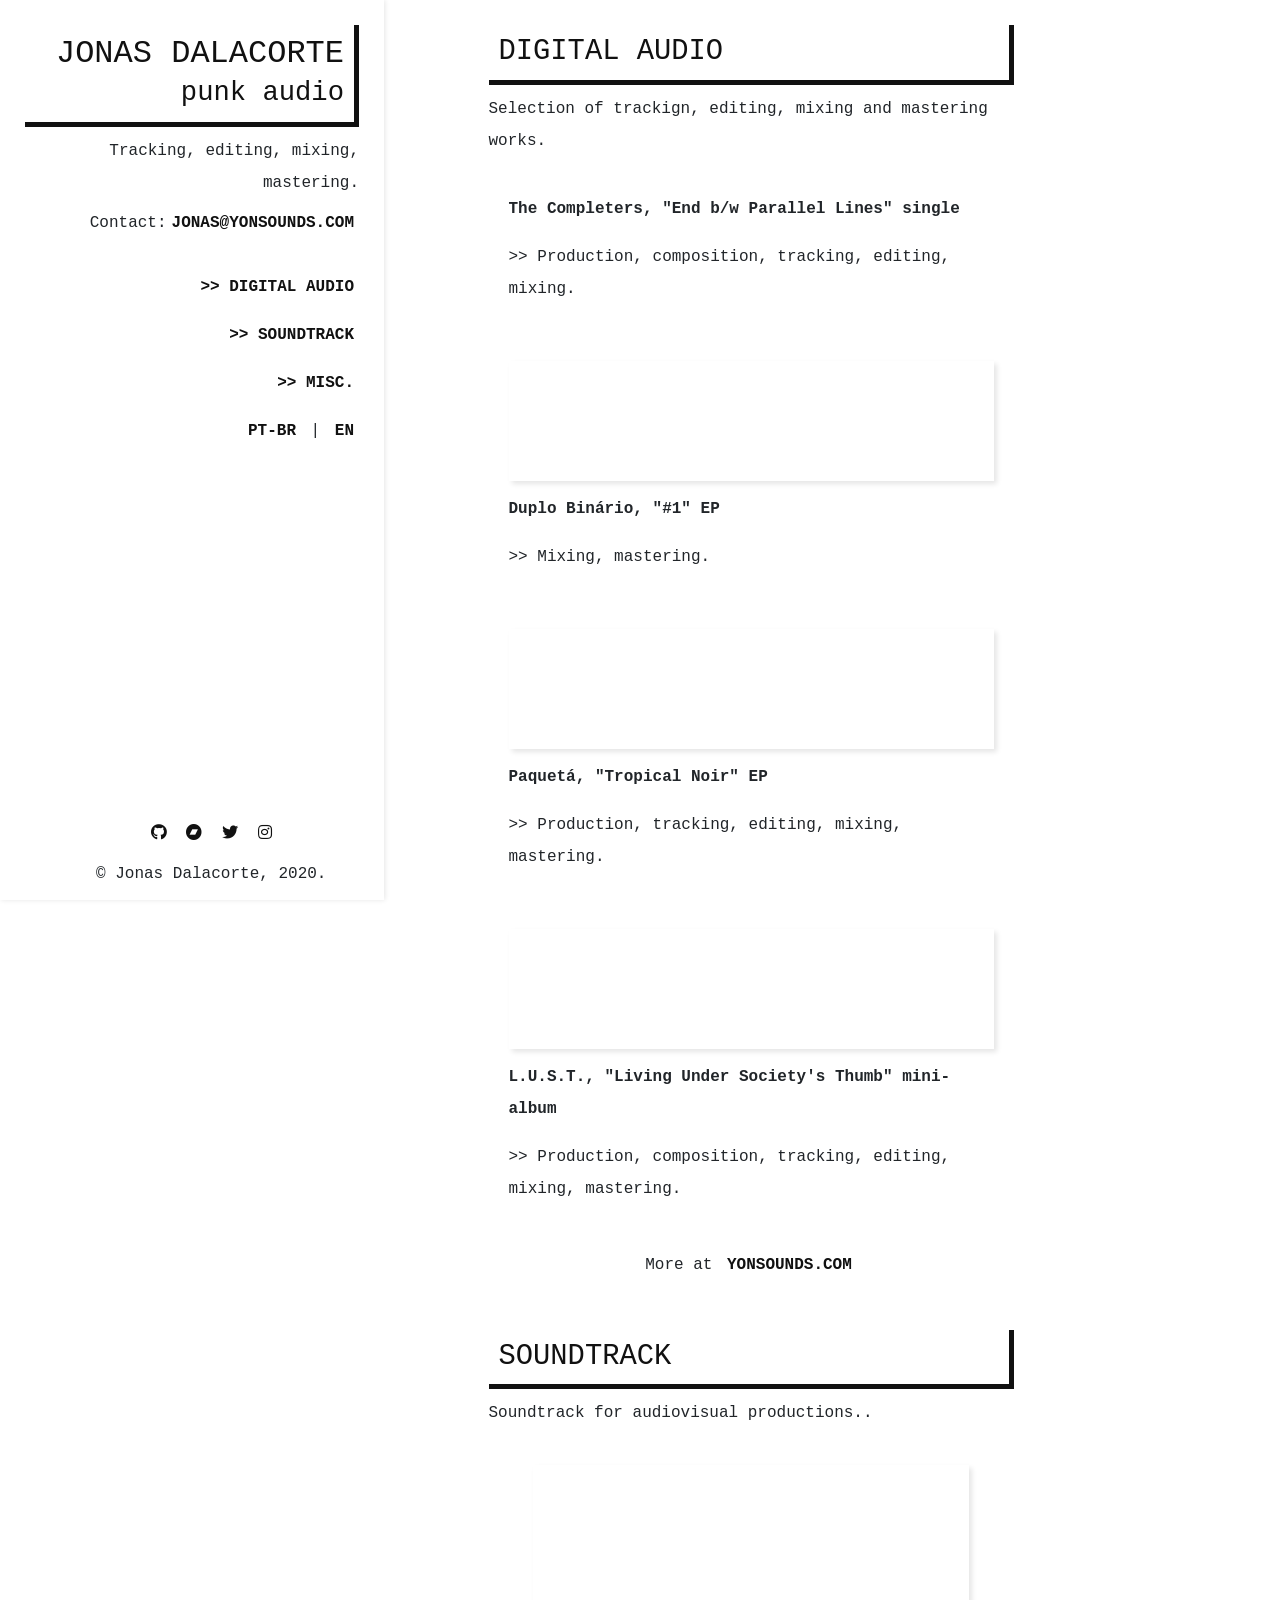
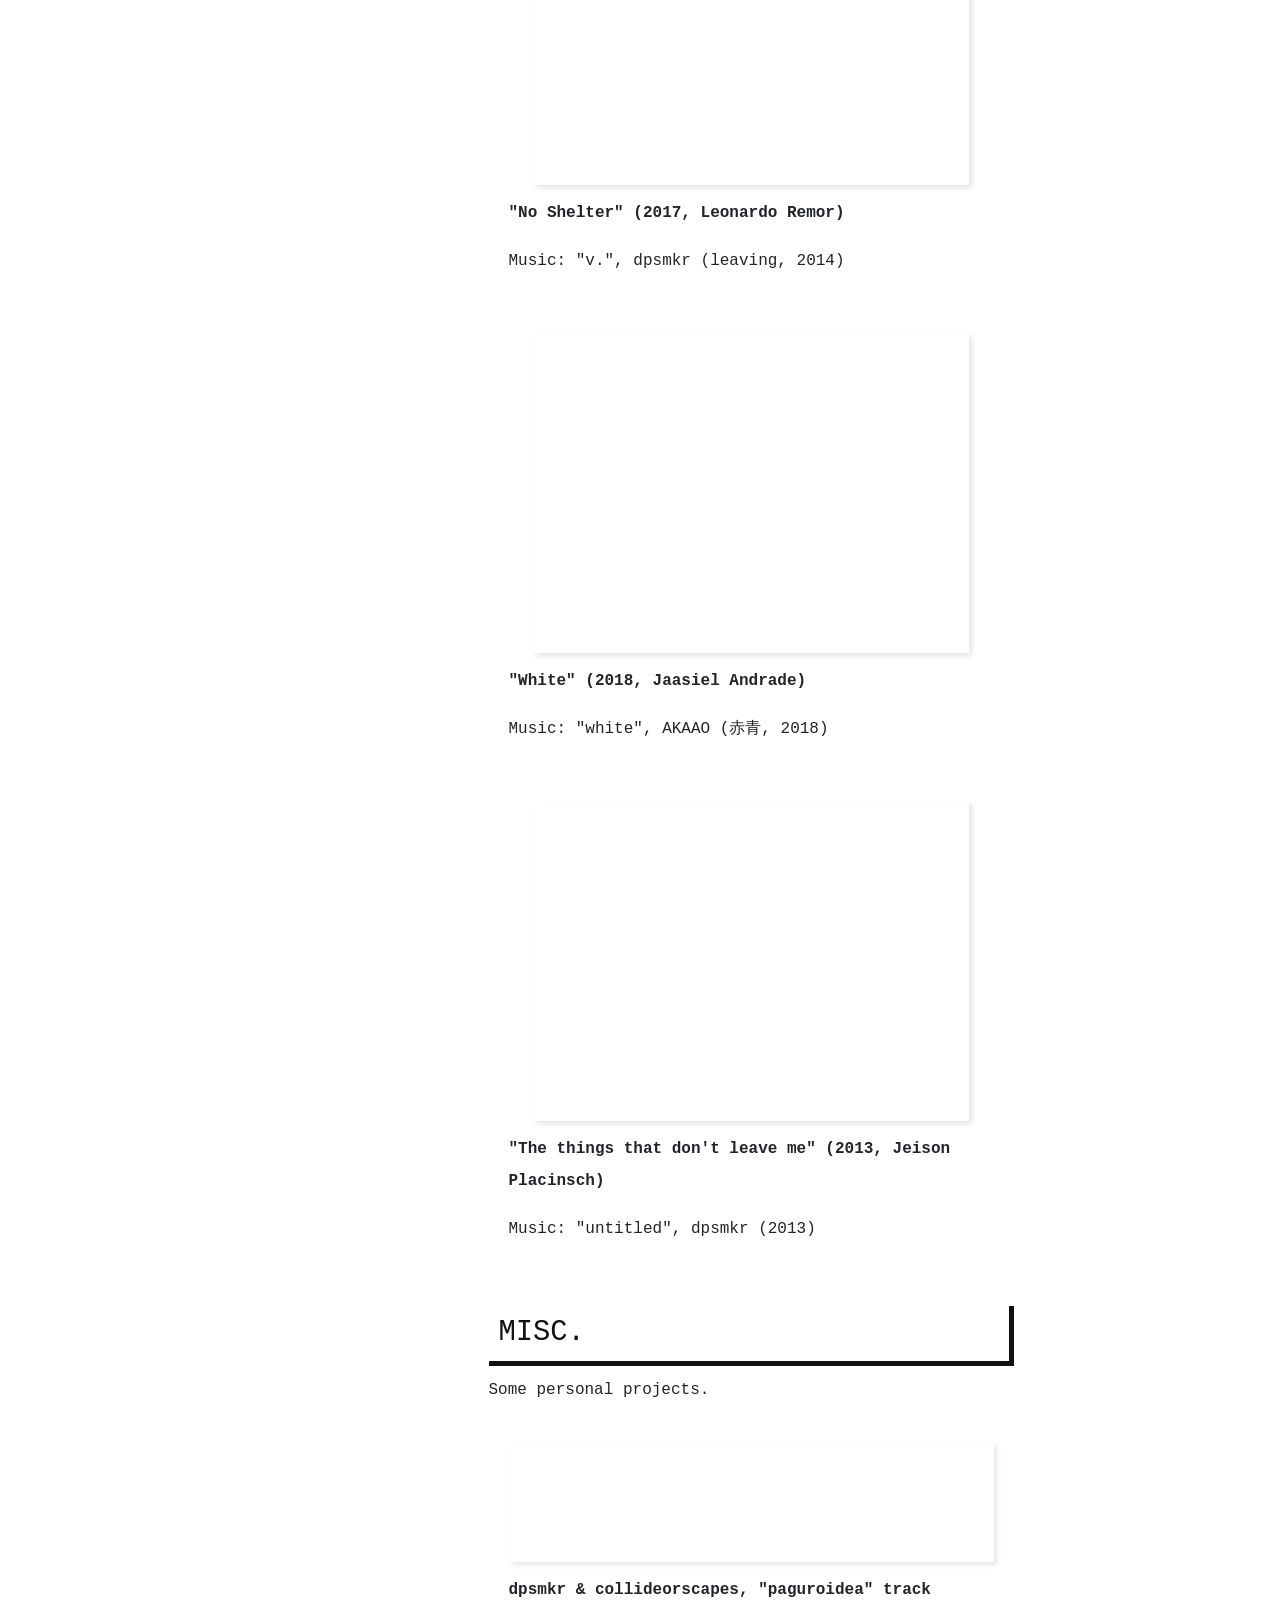
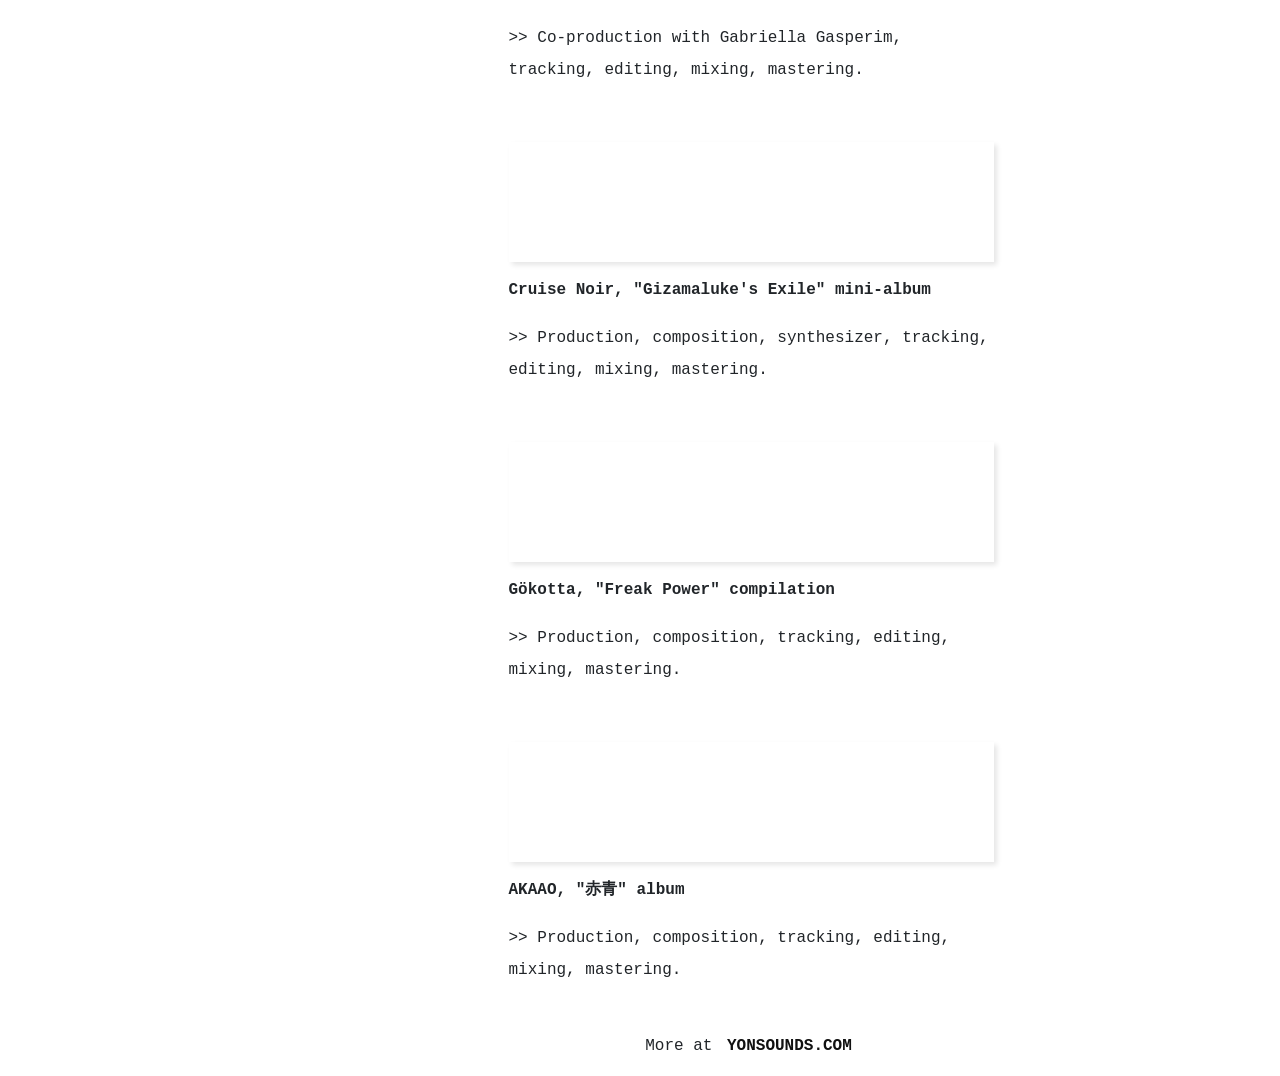
==== index_en.html @ 14af1d6e "Update index_en.html" ====
<!DOCTYPE html>
<html lang="en" dir="ltr">

<head>
  <meta charset="utf-8">
  <meta name="description" content="Music production, soundtrack, recording, editing, mixing and mastering in Porto Alegre, Brazil.">
  <meta name="keywords" content="audio, mix, master, production, punk, diy, digital">
  <meta name="author" content="Jonas Dalacorte">
  <meta name="viewport" content="width=device-width, initial-scale=1.0">
  <title>Jonas Dalacorte Audio</title>
  <link rel="stylesheet" href="https://use.fontawesome.com/releases/v5.14.0/css/all.css" integrity="sha384-HzLeBuhoNPvSl5KYnjx0BT+WB0QEEqLprO+NBkkk5gbc67FTaL7XIGa2w1L0Xbgc" crossorigin="anonymous">
  <link rel="stylesheet" href="https://stackpath.bootstrapcdn.com/bootstrap/4.1.3/css/bootstrap.min.css" integrity="sha384-MCw98/SFnGE8fJT3GXwEOngsV7Zt27NXFoaoApmYm81iuXoPkFOJwJ8ERdknLPMO" crossorigin="anonymous">
  <link rel="stylesheet" href="css/style.css">

  <link rel="apple-touch-icon" sizes="180x180" href="favicon/apple-touch-icon.png">
  <link rel="icon" type="image/png" sizes="32x32" href="favicon/favicon-32x32.png">
  <link rel="icon" type="image/png" sizes="16x16" href="favicon/favicon-16x16.png">
  <link rel="manifest" href="favicon/site.webmanifest">
  <link rel="mask-icon" href="favicon/safari-pinned-tab.svg" color="#5bbad5">
  <link rel="shortcut icon" href="favicon/favicon.ico">
  <meta name="msapplication-TileColor" content="#da532c">
  <meta name="msapplication-config" content="favicon/browserconfig.xml">
  <meta name="theme-color" content="#ffffff">
</head>

<body>
  <div class="container">
    <div id="head">
      <nav id="sidenav">
        <header>
          <h1>Jonas Dalacorte<br><span class="text-1">Punk Audio</span></h1>
        </header>
        <p class="title-desc">
          Tracking, editing, mixing, mastering.
        </p>
        <p class="contact">
          Contact:<a href="mailto:jonas@yonsounds.com" target="_blank">jonas@yonsounds.com</a>
        </p>
        <p>
          <span class="footer">
            <a href="https://github.com/dpsmkr" target="_blank"><i class="fab fa-github"></i></a>

            <a href="https://yonsounds.bandcamp.com" target="_blank"><i class="fab fa-bandcamp"></i></a>

            <a href="https://twitter.com/dpsmkd" target="_blank"><i class="fab fa-twitter"></i></a>

            <a href="https://instagram.com/dpsmkr" target="_blank"><i class="fab fa-instagram"></i></a>
            <br />
            &copy; Jonas Dalacorte, 2020.</span>
        </p>
        <ul class="nav-bar">
          <li><a href="#home">>> Digital Audio</a></li>
          <li><a href="#soundtrack">>> Soundtrack</a></li>
          <li><a href="#misc">>> Misc.</a></li>
          <li><a href="index.html">PT-BR</a> | <a href="#">EN</a></li>
        </ul>
      </nav>
    </div>

    <section id="home" class="col-lg-6">
      <h2>Digital Audio</h2>
      <p>Selection of trackign, editing, mixing and mastering works.</p>
      <div class="boxy">
        <header>
          <p>
            The Completers, "End b/w Parallel Lines" single
          </p>
        </header>
        <p>
          >> Production, composition, tracking, editing, mixing.
        </p>
      </div>
      <div class="boxy">
        <header>
          <iframe style="border: 0; width: 100%; height: 120px;" src="https://bandcamp.com/EmbeddedPlayer/album=416386720/size=large/bgcol=ffffff/linkcol=111/tracklist=false/artwork=small/transparent=true/" seamless><a
              href="http://duplobinario.bandcamp.com/album/1">#1 by Duplo Binário</a></iframe>
          <p>
            Duplo Binário, "#1" EP
          </p>
        </header>
        <p>
          >> Mixing, mastering.
        </p>
      </div>
      <div class="boxy">
        <header>
          <iframe style="border: 0; width: 100%; height: 120px;" src="https://bandcamp.com/EmbeddedPlayer/album=378680171/size=large/bgcol=ffffff/linkcol=111/tracklist=false/artwork=small/transparent=true/" seamless><a
              href="http://paqueta.bandcamp.com/album/tropical-noir">Tropical Noir by Paquetá</a></iframe>
          <p>
            Paquetá, "Tropical Noir" EP
          </p>
        </header>
        <p>
          >> Production, tracking, editing, mixing, mastering.
        </p>
      </div>
      <div class="boxy">
        <header>
          <iframe style="border: 0; width: 100%; height: 120px;" src="https://bandcamp.com/EmbeddedPlayer/album=2401158703/size=large/bgcol=ffffff/linkcol=111/tracklist=false/artwork=small/transparent=true/" seamless><a
              href="http://lustpunx.bandcamp.com/album/living-under-societys-thumb">LIVING UNDER SOCIETY&#39;S THUMB by L.U.S.T.</a></iframe>
          <p>
            L.U.S.T., "Living Under Society's Thumb" mini-album
          </p>
        </header>
        <p>
          >> Production, composition, tracking, editing, mixing, mastering.
        </p>
      </div>
      <p class="more">
        More at <a href="https://yonsounds.bandcamp.com" target="_blank">yonsounds.com</a>
      </p>
    </section>

    <section id="soundtrack" class="col-lg-6">
      <h2>Soundtrack</h2>
      <p>Soundtrack for audiovisual productions..</p>
      <div class="boxy">
        <header>
          <iframe class="video" src="https://www.youtube.com/embed/1V6A9Lo_wyE" frameborder="0" allow="accelerometer; autoplay; encrypted-media; gyroscope; picture-in-picture" allowfullscreen></iframe>
          <p>
            "No Shelter" (2017,
            Leonardo Remor)
          </p>
        </header>
        <p>
          Music: "v.", dpsmkr (leaving, 2014)
        </p>
      </div>
      <div class="boxy">
        <header>
          <iframe class="video" src="https://www.youtube.com/embed/kHGcmemI0mQ" frameborder="0" allow="accelerometer; autoplay; encrypted-media; gyroscope; picture-in-picture" allowfullscreen></iframe>
          <p>
            "White" (2018, Jaasiel Andrade)
          </p>
        </header>
        <p>
          Music: "white", AKAAO (赤青, 2018)
        </p>
      </div>
      <div class="boxy">
        <header>
          <iframe class="video" src="https://www.youtube.com/embed/aKwcJn1xBis" frameborder="0" allow="accelerometer; autoplay; encrypted-media; gyroscope; picture-in-picture" allowfullscreen></iframe>
          <p>
            "The things that don't leave me" (2013, Jeison Placinsch)
          </p>
        </header>
        <p>
          Music: "untitled", dpsmkr (2013)
        </p>
      </div>
    </section>

    <section id="misc" class="col-lg-6">
      <h2>Misc.</h2>
      <p>Some personal projects.</p>
      <div class="boxy">
        <header>
          <iframe style="border: 0; width: 100%; height: 120px;" src="https://bandcamp.com/EmbeddedPlayer/album=415896040/size=large/bgcol=ffffff/linkcol=111/tracklist=false/artwork=small/transparent=true/" seamless><a
              href="http://yonsounds.bandcamp.com/album/paguroidea">paguroidea by dpsmkr &amp; collideorscapes</a></iframe>
          <p>
            dpsmkr & collideorscapes, "paguroidea" track
          </p>
        </header>
        <p>
          >> Co-production with Gabriella Gasperim, tracking, editing, mixing, mastering.
        </p>
      </div>
      <div class="boxy">
        <header>
          <iframe style="border: 0; width: 100%; height: 120px;" src="https://bandcamp.com/EmbeddedPlayer/album=264684363/size=large/bgcol=ffffff/linkcol=111/tracklist=false/artwork=small/transparent=true/" seamless><a
              href="http://yonsounds.bandcamp.com/album/gizamalukes-exile">Gizamaluke&#39;s Exile by Cruise Noir</a></iframe>
          <p>
            Cruise Noir, "Gizamaluke's Exile" mini-album
          </p>
        </header>
        <p>
          >> Production, composition, synthesizer, tracking, editing, mixing, mastering.
        </p>
      </div>
      <div class="boxy">
        <header>
          <iframe style="border: 0; width: 100%; height: 120px;" src="https://bandcamp.com/EmbeddedPlayer/album=2999740193/size=large/bgcol=ffffff/linkcol=111/tracklist=false/artwork=small/transparent=true/" seamless><a
              href="http://yonsounds.bandcamp.com/album/g-kotta">Gökotta by Gökotta</a></iframe>
          <p>
            Gökotta, "Freak Power" compilation
          </p>
        </header>
        <p>
          >> Production, composition, tracking, editing, mixing, mastering.
        </p>
      </div>
      <div class="boxy">
        <header>
          <iframe style="border: 0; width: 100%; height: 120px;" src="https://bandcamp.com/EmbeddedPlayer/album=2388460072/size=large/bgcol=ffffff/linkcol=111/tracklist=false/artwork=small/transparent=true/" seamless><a
              href="http://yonsounds.bandcamp.com/album/-">赤青 by AKAAO</a></iframe>
          <p>
            AKAAO, "赤青" album
          </p>
        </header>
        <p>
          >> Production, composition, tracking, editing, mixing, mastering.
        </p>
      </div>
      <p class="more">More at <a href="https://yonsounds.bandcamp.com" target="_blank">yonsounds.com</a></p>
    </section>

  </div>

  <script src="https://code.jquery.com/jquery-3.3.1.slim.min.js" integrity="sha384-q8i/X+965DzO0rT7abK41JStQIAqVgRVzpbzo5smXKp4YfRvH+8abtTE1Pi6jizo" crossorigin="anonymous"></script>
  <script src="https://cdnjs.cloudflare.com/ajax/libs/popper.js/1.14.3/umd/popper.min.js" integrity="sha384-ZMP7rVo3mIykV+2+9J3UJ46jBk0WLaUAdn689aCwoqbBJiSnjAK/l8WvCWPIPm49" crossorigin="anonymous"></script>
  <script src="https://stackpath.bootstrapcdn.com/bootstrap/4.1.3/js/bootstrap.min.js" integrity="sha384-ChfqqxuZUCnJSK3+MXmPNIyE6ZbWh2IMqE241rYiqJxyMiZ6OW/JmZQ5stwEULTy" crossorigin="anonymous"></script>
</body>

</html>
---- css/style.css ----
body {
  line-height: 2;
  font-family: monospace;
}

h1 {
  font-size: 2rem;
}

h2 {
  font-size: 1.8rem;
}

h1,
h2 {
  color: #111;
  text-transform: uppercase;
  padding: 10px;
  border-right: 5px solid #111;
  border-bottom: 5px solid #111;
}

ul {
  list-style: none;
}

section {
  margin-left: 35%;
  padding-top: 25px;
  max-width: 100%;
}

section header {
  font-weight: bold;
  text-align: center;
}

section p {
  text-align: left;
}

iframe {
  box-shadow: 3px 3px 5px rgba(0, 0, 0, 0.1);
}

a:link,
a:visited {
  font-weight: bold;
  text-transform: uppercase;
  color: #111;
  line-height: 3;
  padding: 5px;
  border-radius: 3px;
}

li a:hover,
li a:active,
.contact a:hover,
.contact a:active,
section a:hover,
section a:active,
h2:hover,
h1:hover,
.boxy:hover {
  background-color: #111;
  color: #fff;
  text-decoration: none;
  transition: all .2s;
  border-radius: 3px;
  box-shadow: 1px 1px 3px rgba(0, 0, 0, 0.1);
}

#sidenav {
  height: 100%;
  width: 30%;
  position: fixed;
  z-index: 1;
  top: 0;
  left: 0;
  overflow: hidden;
  padding: 25px;
  text-align: right;
  box-shadow: 1px 0 5px rgba(0, 0, 0, 0.1);
}

.contact {
  margin-top: 0;
  padding-top: 0;
}

.title-desc {
  padding-bottom: 0;
  margin-bottom: 0;
}

.footer {
  position: absolute;
  bottom: 10px;
  left: 25%;
  text-align: center;
}

.text-1 {
  font-size: 1.7rem;
  text-transform: lowercase;
}

.boxy {
  padding: 20px;
  margin: auto;
}

.video {
  width: 90%;
  height: 320px;
}

.fab.fa-github:hover,
.fab.fa-github:visited {
  color: #6e5494;
}

.fab.fa-bandcamp:hover,
.fab.fa-bandcamp:visited {
  color: #629aa9;
}

.fab.fa-twitter:hover,
.fab.fa-twitter:visited {
  color: #1da1f2;
}

.fab.fa-instagram:hover,
.fab.fa-instagram:visited {
  color: #f56040;
}

.more {
  text-align: center;
}

@media only screen and (max-width: 768px) {

  h1,
  .text-1 {
    font-size: 1.2rem;
    border: 0 transparent;
  }

  h2 {
    text-align: center;
  }

  section {
    width: 100%;
    margin: auto;
  }

  li {
    padding-right: 5px;
  }

  #home {
    padding-top: 140px;
  }

  #sidenav {
    width: 100%;
    height: 120px;
    padding: 0;
    margin: auto;
    background-color: #fff;
  }

  #sidenav header {
    text-align: right;
    position: fixed;
    left: 40px;
  }

  .nav-bar {
    position: absolute;
    right: 0;
    top: 10px;
    margin-bottom: 0;
  }

  .nav-bar a {
    line-height: 1.5;
  }

  .contact {
    border-top: 3px solid #111;
    position: absolute;
    bottom: 0;
    padding-left: 10px;
    margin-bottom: 0;
    text-align: left;
    font-size: 0.8rem;
  }

  .title-desc,
  .footer {
    margin-bottom: -1000px;
    display: none;
    visibility: hidden;
  }

  .video {
    margin: auto;
    width: 100%;
    height: 200px;
  }
}
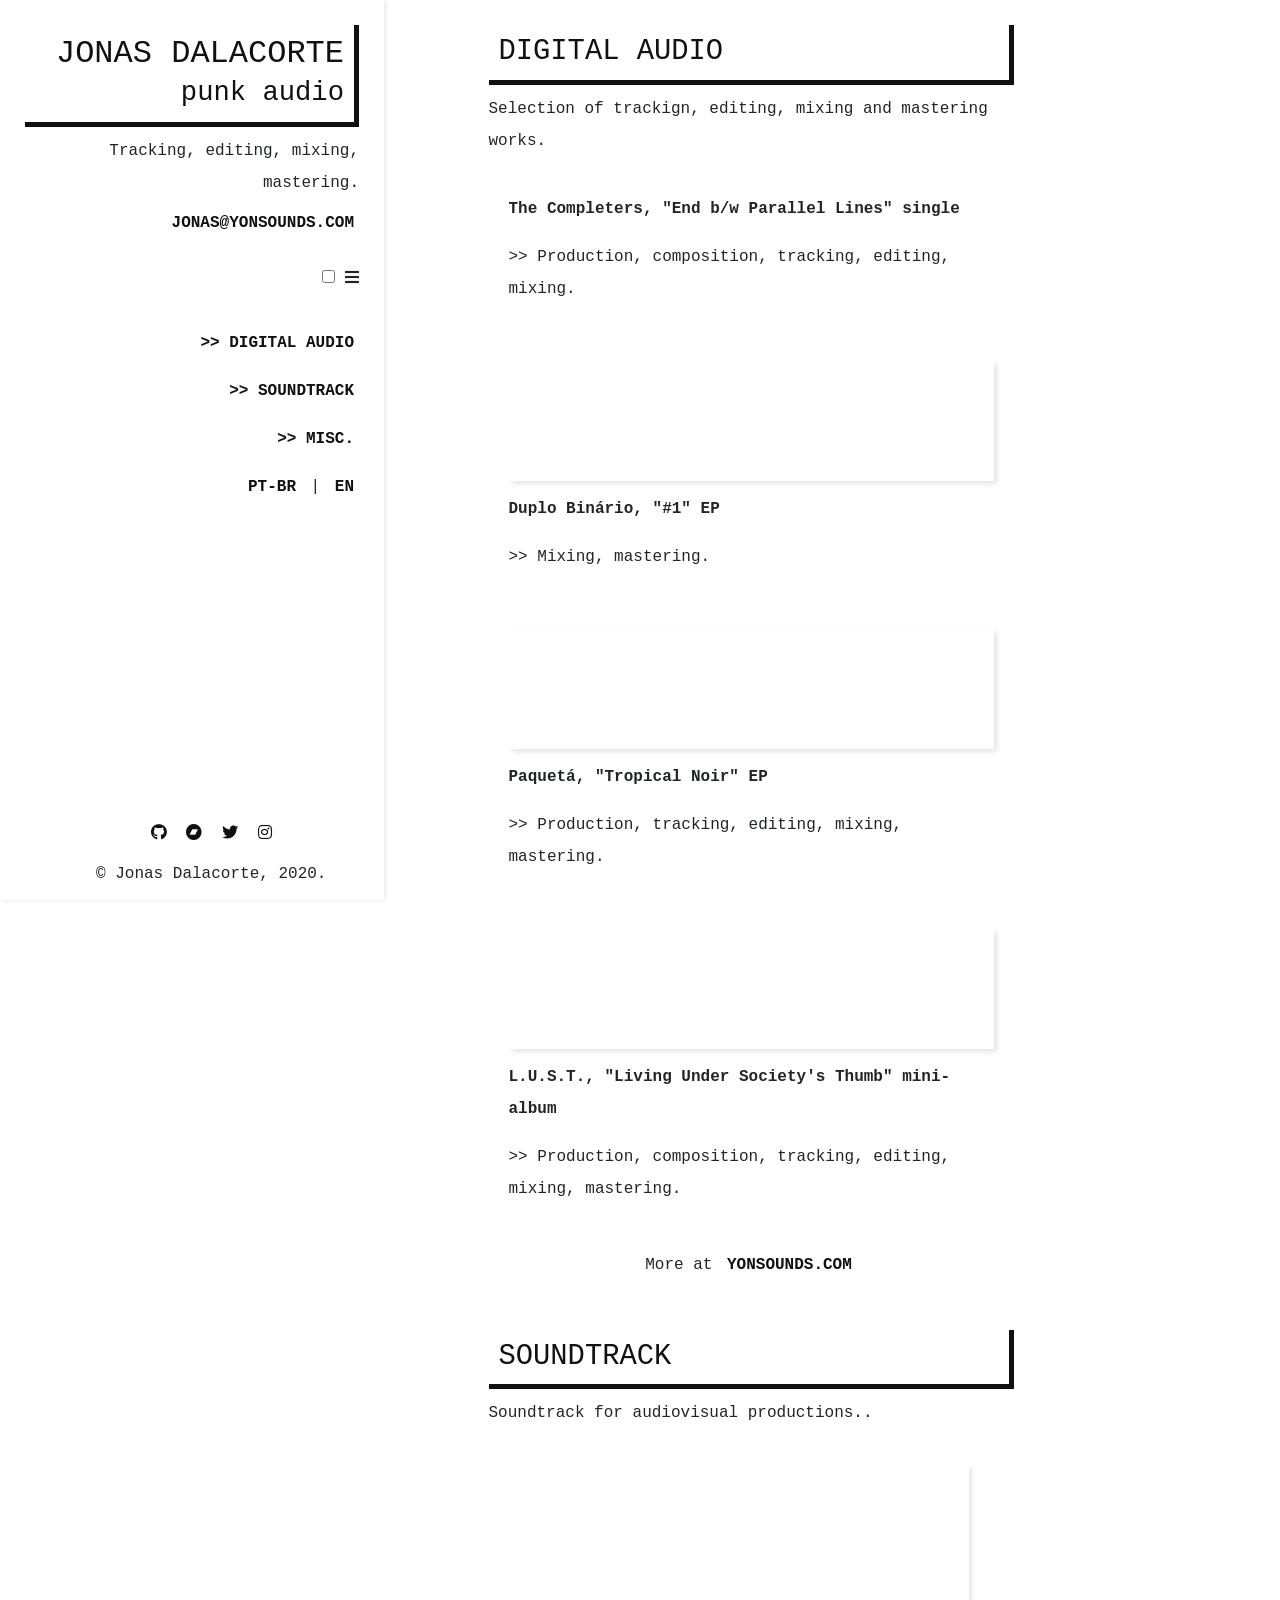
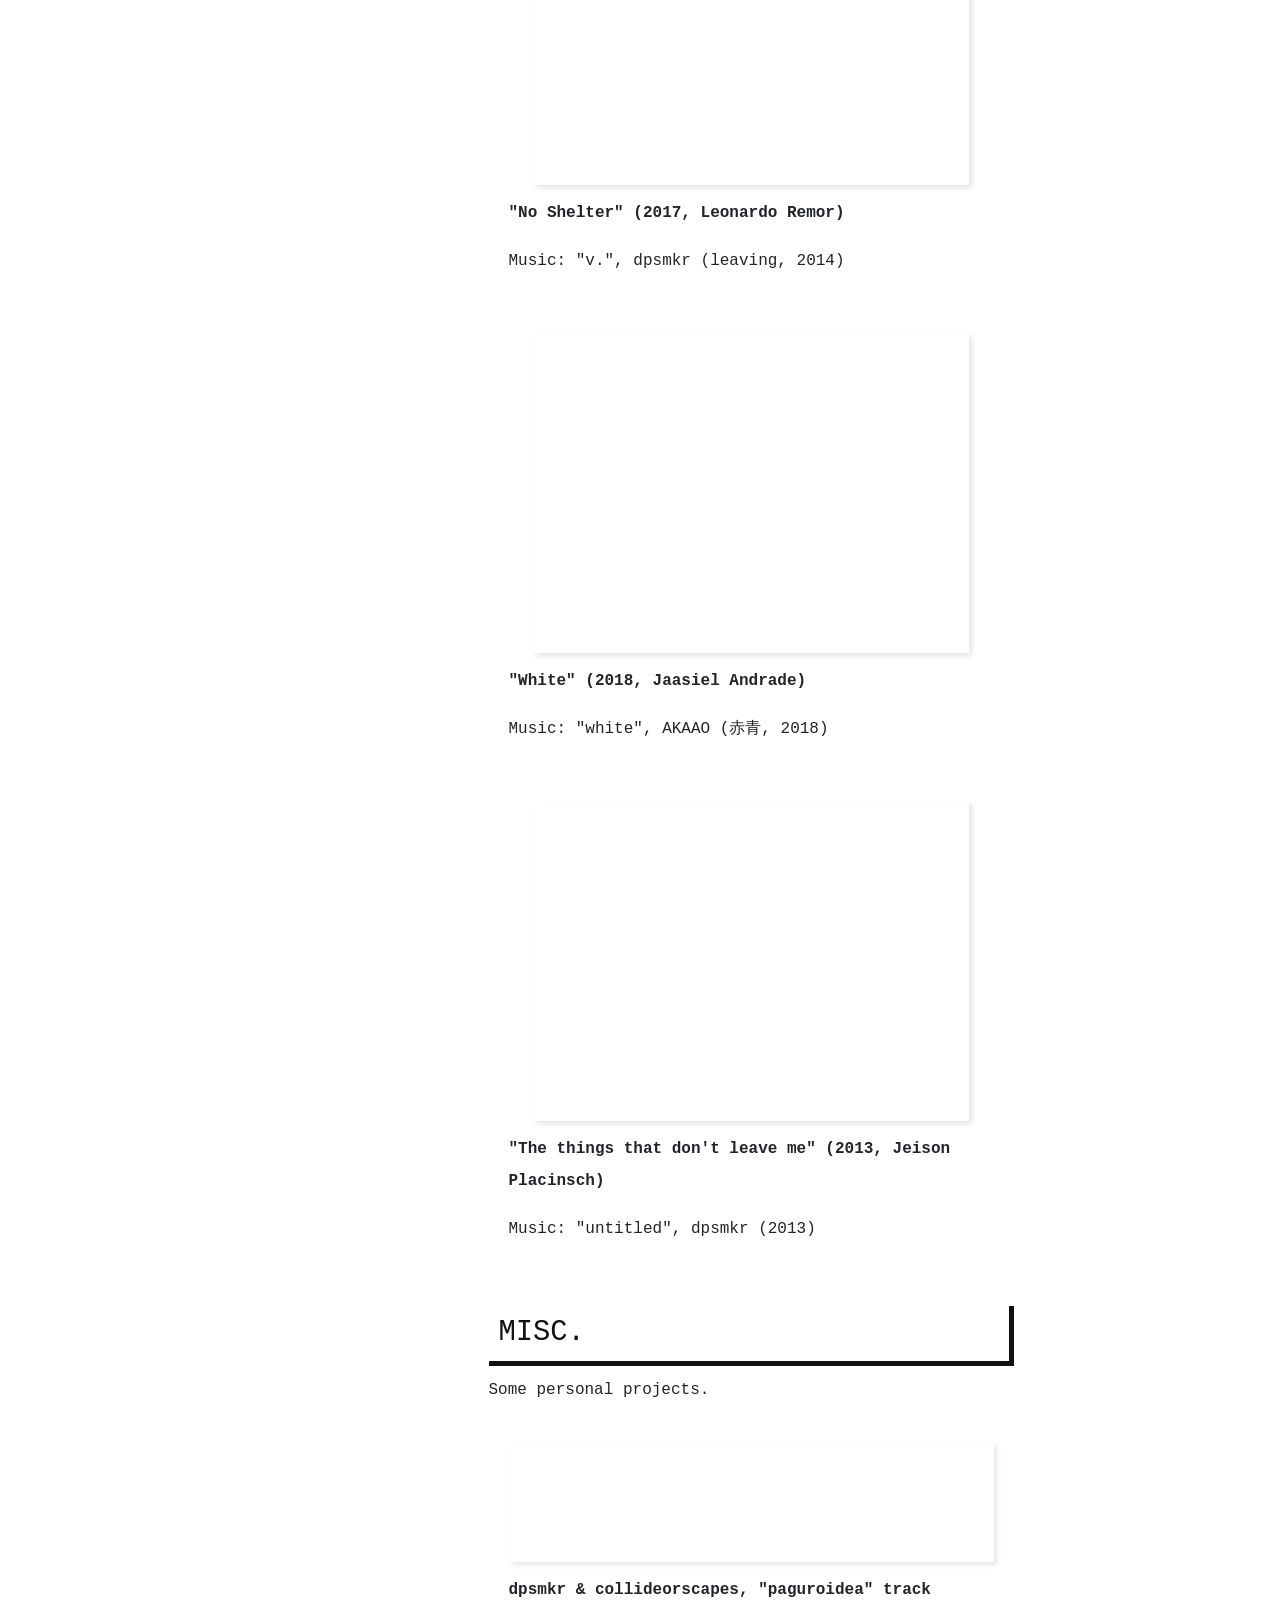
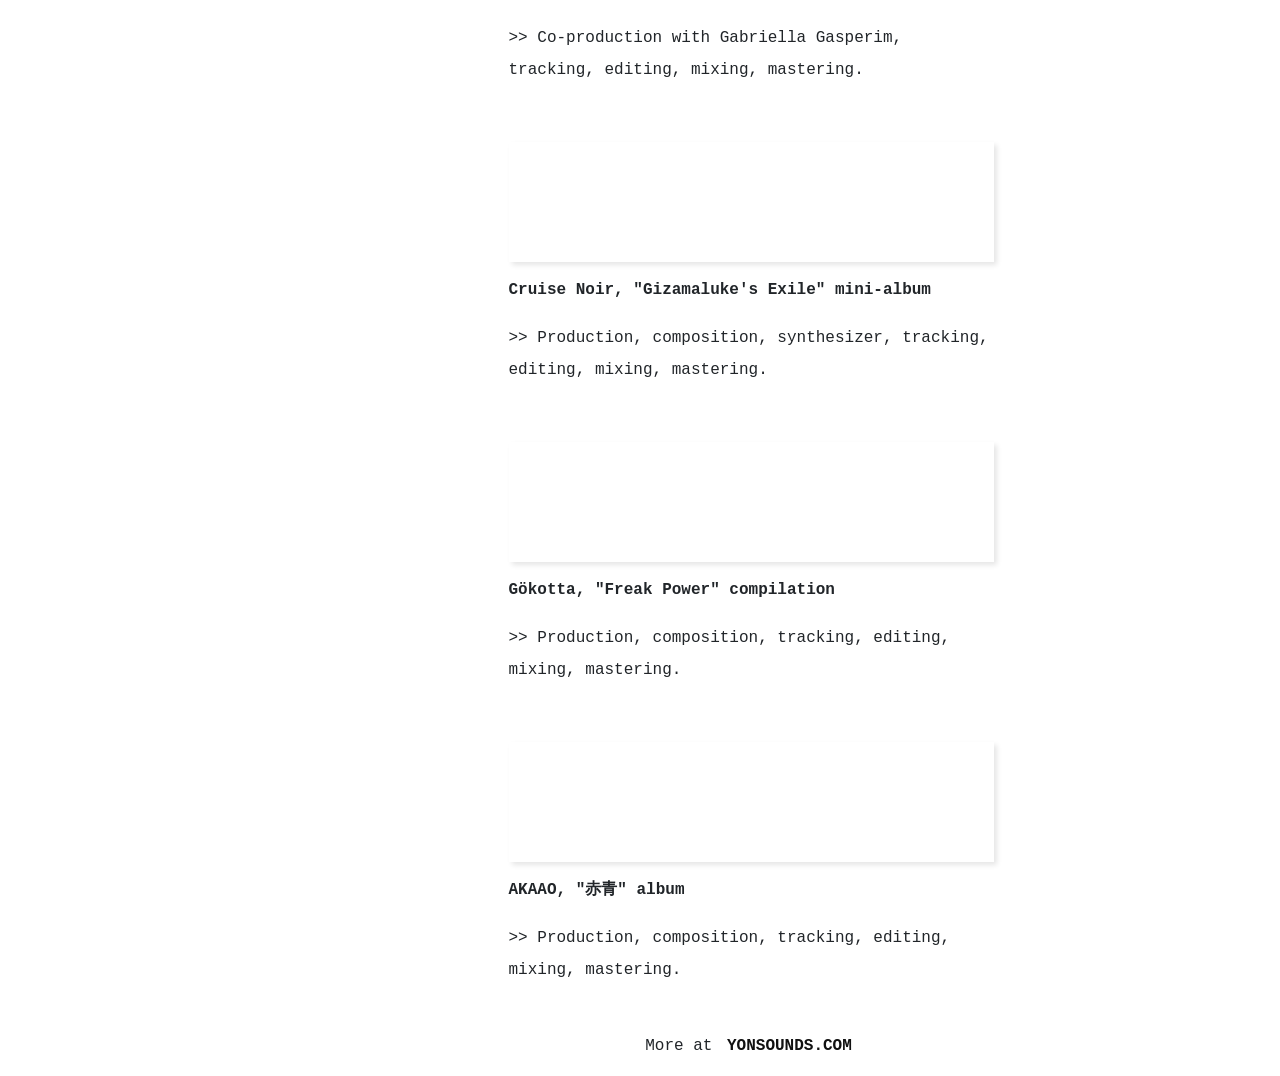
==== commit 106d7bc3: "Update index_en.html" ====
--- a/index_en.html
+++ b/index_en.html
@@ -12,14 +12,14 @@
   <link rel="stylesheet" href="https://stackpath.bootstrapcdn.com/bootstrap/4.1.3/css/bootstrap.min.css" integrity="sha384-MCw98/SFnGE8fJT3GXwEOngsV7Zt27NXFoaoApmYm81iuXoPkFOJwJ8ERdknLPMO" crossorigin="anonymous">
   <link rel="stylesheet" href="css/style.css">
 
-  <link rel="apple-touch-icon" sizes="180x180" href="favicon/apple-touch-icon.png">
-  <link rel="icon" type="image/png" sizes="32x32" href="favicon/favicon-32x32.png">
-  <link rel="icon" type="image/png" sizes="16x16" href="favicon/favicon-16x16.png">
-  <link rel="manifest" href="favicon/site.webmanifest">
-  <link rel="mask-icon" href="favicon/safari-pinned-tab.svg" color="#5bbad5">
-  <link rel="shortcut icon" href="favicon/favicon.ico">
+  <link rel="apple-touch-icon" sizes="180x180" href="/favicon/apple-touch-icon.png">
+  <link rel="icon" type="image/png" sizes="32x32" href="/favicon/favicon-32x32.png">
+  <link rel="icon" type="image/png" sizes="16x16" href="/favicon/favicon-16x16.png">
+  <link rel="manifest" href="/favicon/site.webmanifest">
+  <link rel="mask-icon" href="/favicon/safari-pinned-tab.svg" color="#5bbad5">
+  <link rel="shortcut icon" href="/favicon/favicon.ico">
   <meta name="msapplication-TileColor" content="#da532c">
-  <meta name="msapplication-config" content="favicon/browserconfig.xml">
+  <meta name="msapplication-config" content="/favicon/browserconfig.xml">
   <meta name="theme-color" content="#ffffff">
 </head>
 
@@ -29,13 +29,17 @@
       <nav id="sidenav">
         <header>
           <h1>Jonas Dalacorte<br><span class="text-1">Punk Audio</span></h1>
-        </header>
-        <p class="title-desc">
-          Tracking, editing, mixing, mastering.
-        </p>
-        <p class="contact">
-          Contact:<a href="mailto:jonas@yonsounds.com" target="_blank">jonas@yonsounds.com</a>
-        </p>
+          <p class="title-desc">
+            Tracking, editing, mixing, mastering.
+          </p>
+          <p class="contact">
+            <a href="mailto:jonas@yonsounds.com" target="_blank">jonas@yonsounds.com</a>
+          </p>
+        </header>
+        <input type="checkbox" id="check">
+        <label for="check" class="btn-check">
+          <i class="fas fa-bars"></i>
+        </label>
         <p>
           <span class="footer">
             <a href="https://github.com/dpsmkr" target="_blank"><i class="fab fa-github"></i></a>
@@ -48,6 +52,7 @@
             <br />
             &copy; Jonas Dalacorte, 2020.</span>
         </p>
+
         <ul class="nav-bar">
           <li><a href="#home">>> Digital Audio</a></li>
           <li><a href="#soundtrack">>> Soundtrack</a></li>
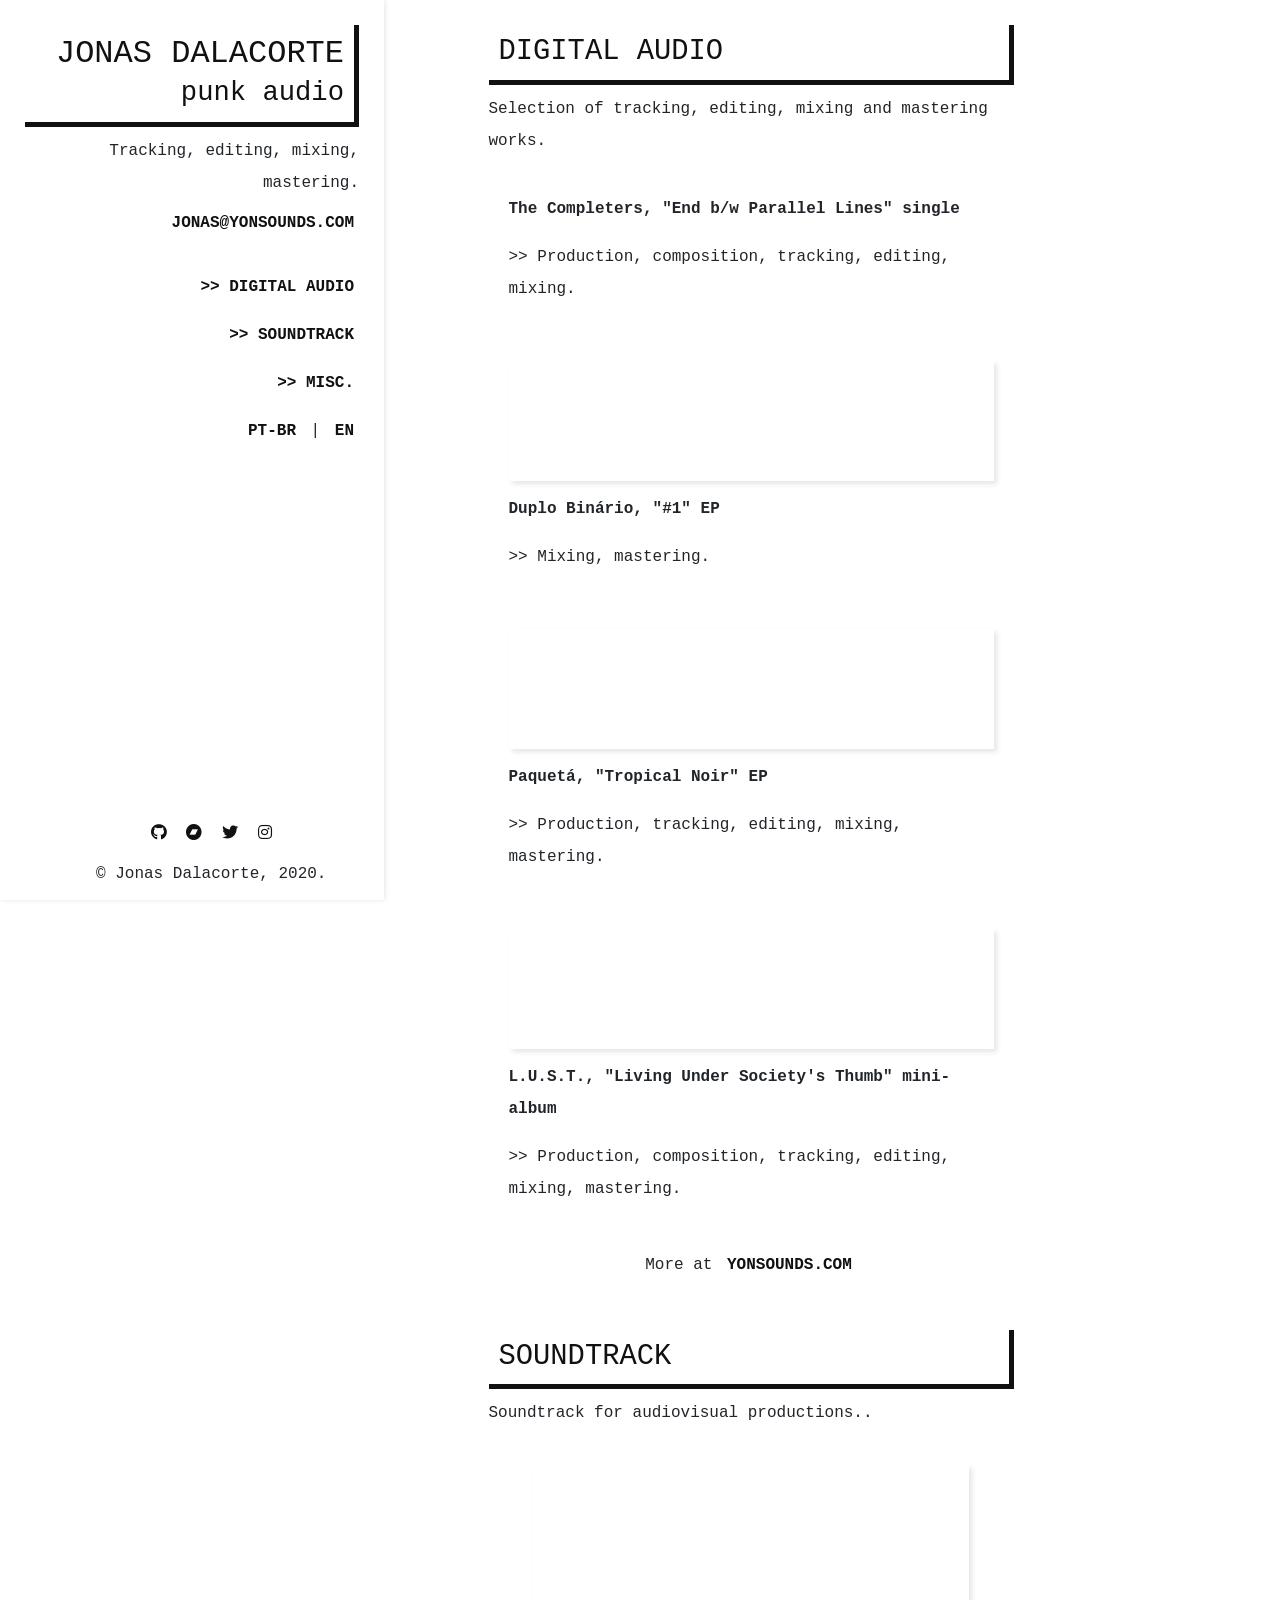
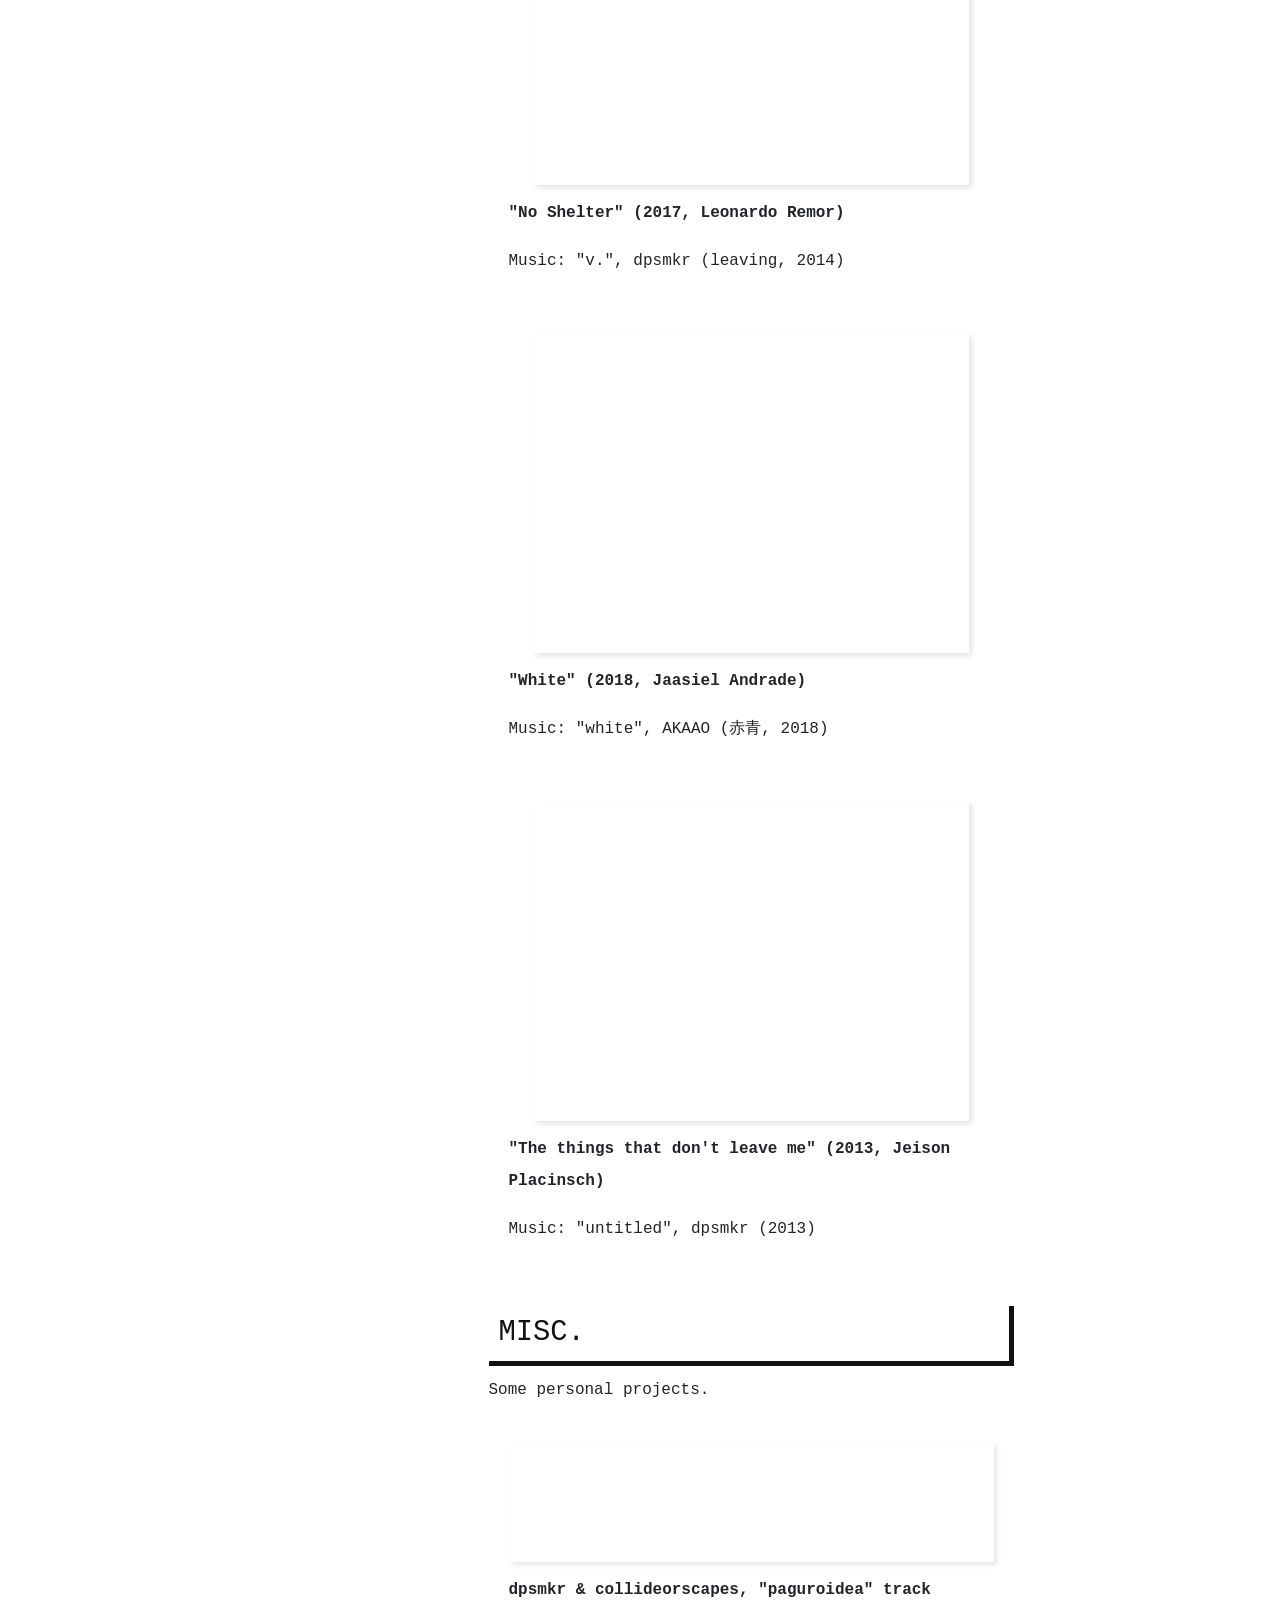
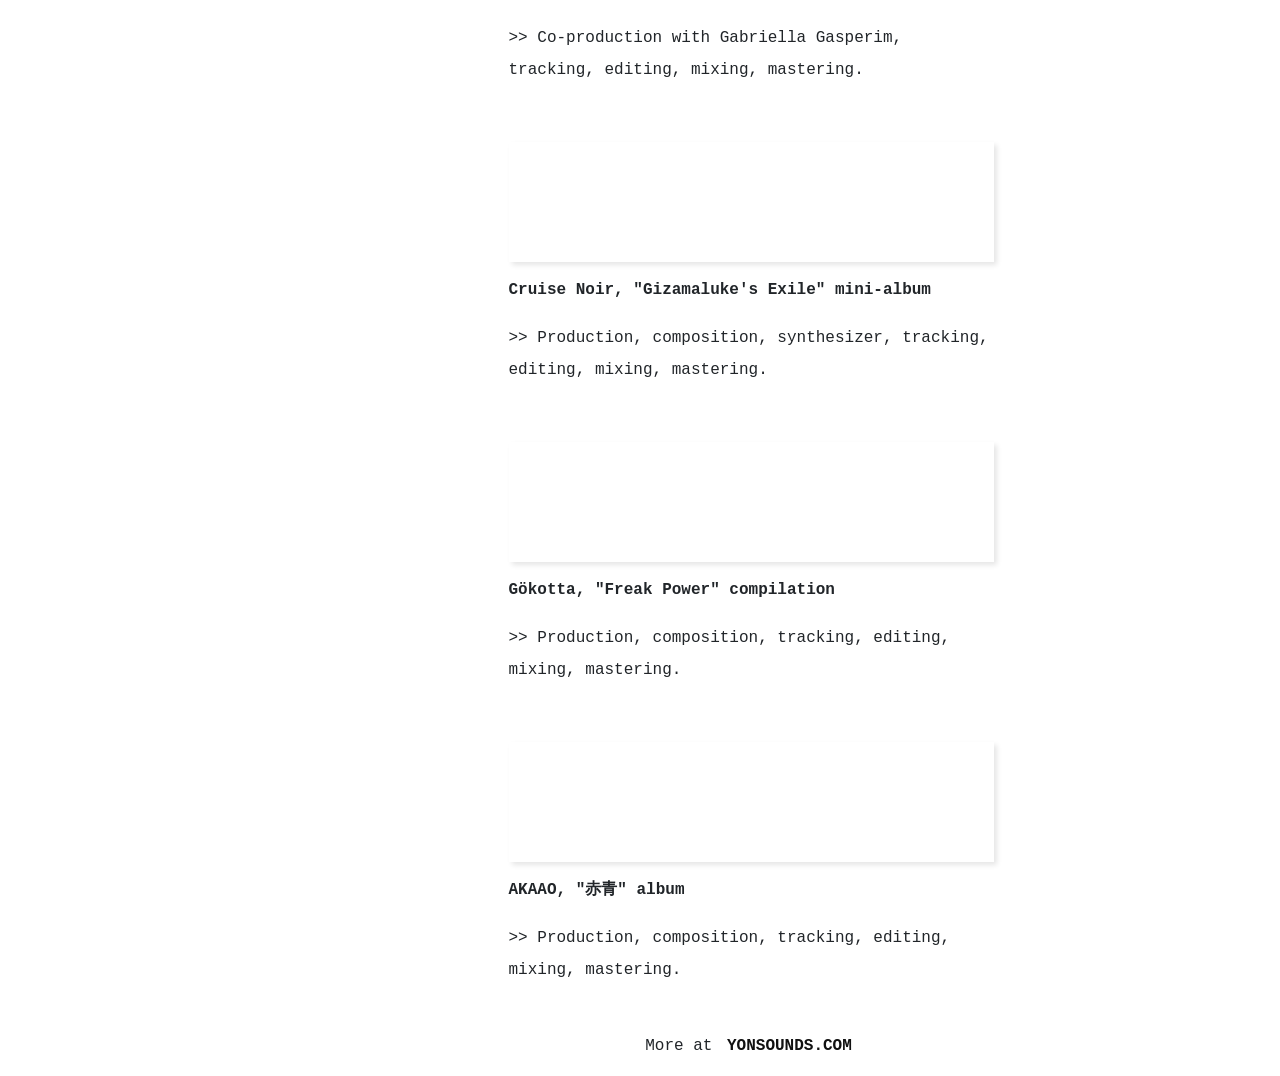
==== commit ac17b2d2: "Update index_en.html" ====
--- a/index_en.html
+++ b/index_en.html
@@ -64,7 +64,7 @@
 
     <section id="home" class="col-lg-6">
       <h2>Digital Audio</h2>
-      <p>Selection of trackign, editing, mixing and mastering works.</p>
+      <p>Selection of tracking, editing, mixing and mastering works.</p>
       <div class="boxy">
         <header>
           <p>
--- a/css/style.css
+++ b/css/style.css
@@ -60,7 +60,6 @@
 section a:hover,
 section a:active,
 h2:hover,
-h1:hover,
 .boxy:hover {
   background-color: #111;
   color: #fff;
@@ -83,6 +82,10 @@
   box-shadow: 1px 0 5px rgba(0, 0, 0, 0.1);
 }
 
+#check {
+  display: none;
+}
+
 .contact {
   margin-top: 0;
   padding-top: 0;
@@ -139,11 +142,19 @@
   text-align: center;
 }
 
-@media only screen and (max-width: 768px) {
+.btn-check {
+  font-size: 1.5rem;
+  cursor: pointer;
+  display: none;
+  padding: 0 10px 10px 10px;
+  line-height: 0;
+}
+
+@media screen and (max-width: 992px) {
 
   h1,
   .text-1 {
-    font-size: 1.2rem;
+    font-size: 1.5rem;
     border: 0 transparent;
   }
 
@@ -158,31 +169,37 @@
 
   li {
     padding-right: 5px;
+    display: inline-block;
+    font-size: 0.9rem;
   }
 
   #home {
-    padding-top: 140px;
+    padding-top: 170px;
   }
 
   #sidenav {
     width: 100%;
     height: 120px;
-    padding: 0;
+    padding: 5px;
     margin: auto;
     background-color: #fff;
   }
 
   #sidenav header {
+    padding-left: 7%;
     text-align: right;
     position: fixed;
-    left: 40px;
+    border-bottom: 3px solid #111;
+    border-right: 3px solid #111;
   }
 
   .nav-bar {
+    display: block;
     position: absolute;
-    right: 0;
-    top: 10px;
+    width: 97%;
+    top: 35%;
     margin-bottom: 0;
+    transition: all .3s;
   }
 
   .nav-bar a {
@@ -190,12 +207,10 @@
   }
 
   .contact {
-    border-top: 3px solid #111;
     position: absolute;
-    bottom: 0;
-    padding-left: 10px;
     margin-bottom: 0;
-    text-align: left;
+    margin-left: 25%;
+    text-align: right;
     font-size: 0.8rem;
   }
 
@@ -212,3 +227,37 @@
     height: 200px;
   }
 }
+
+@media screen and (max-width: 799px) {
+  li {
+    display: block;
+  }
+  .nav-bar {
+    top: 5px;
+    width: 85%;
+    left: -100%;
+    height: 100%;
+    background-color: #fefefe;
+    border-top: 3px solid #111;
+  }
+
+  .btn-check {
+    margin-top: 0px;
+    display: block;
+  }
+
+  #check:checked~.nav-bar {
+    left: 0;
+  }
+}
+
+@media screen and (max-width: 280px) {
+  .nav-bar {
+    width: 83%;
+  }
+
+  #sidenav header {
+    padding-left: 0;
+    margin-left: 0;
+  }
+}
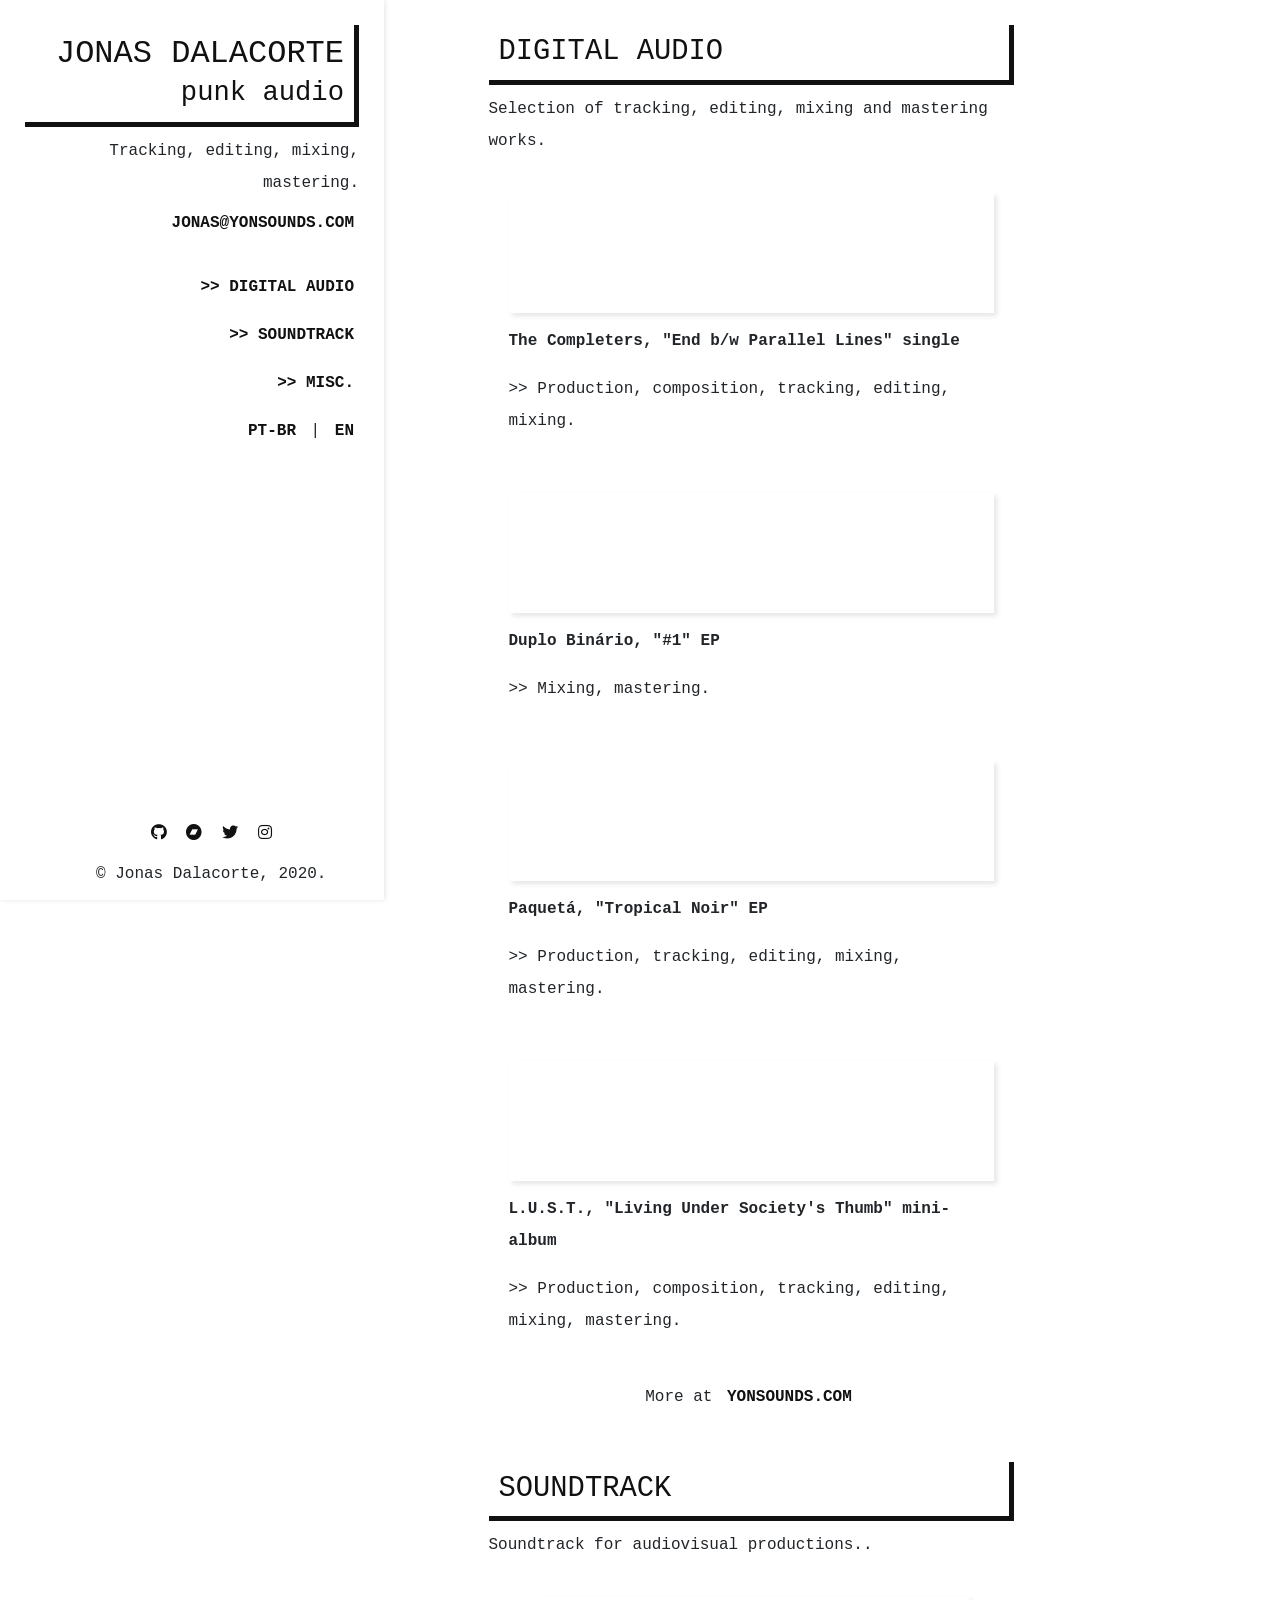
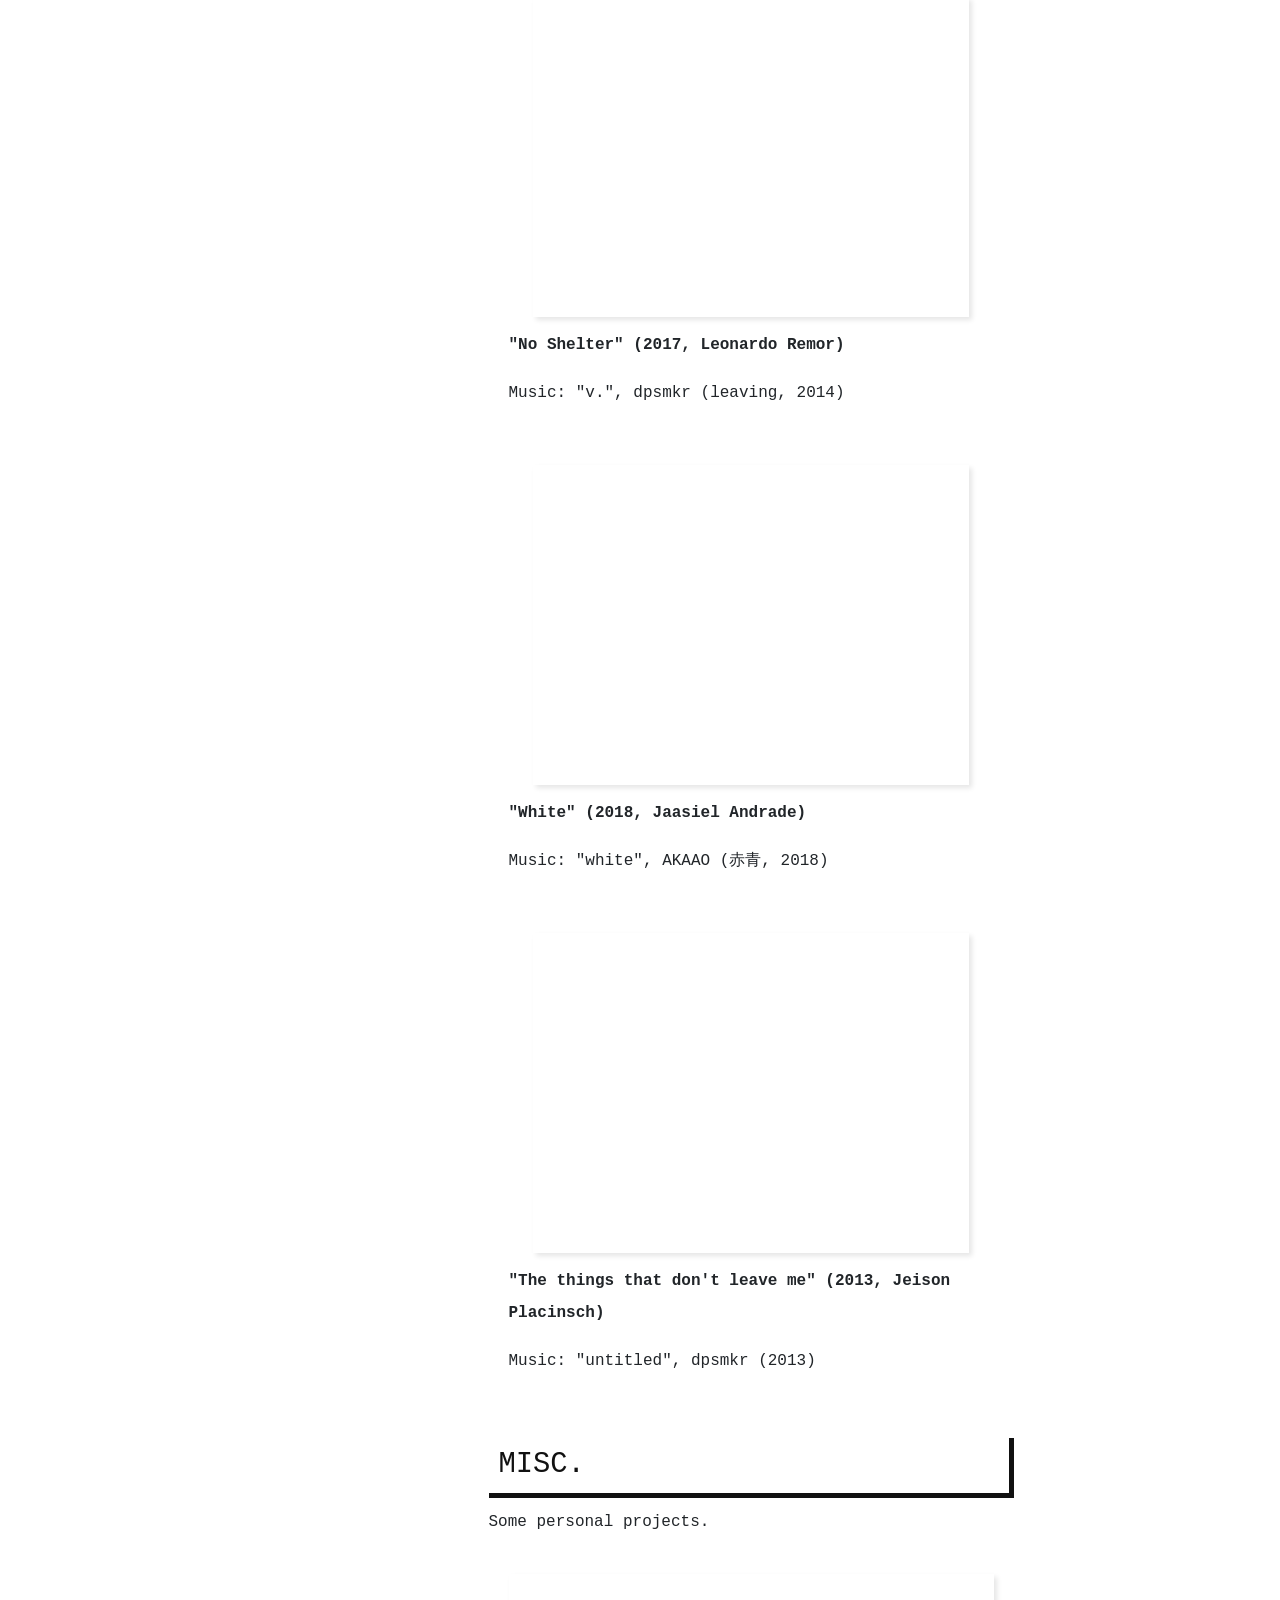
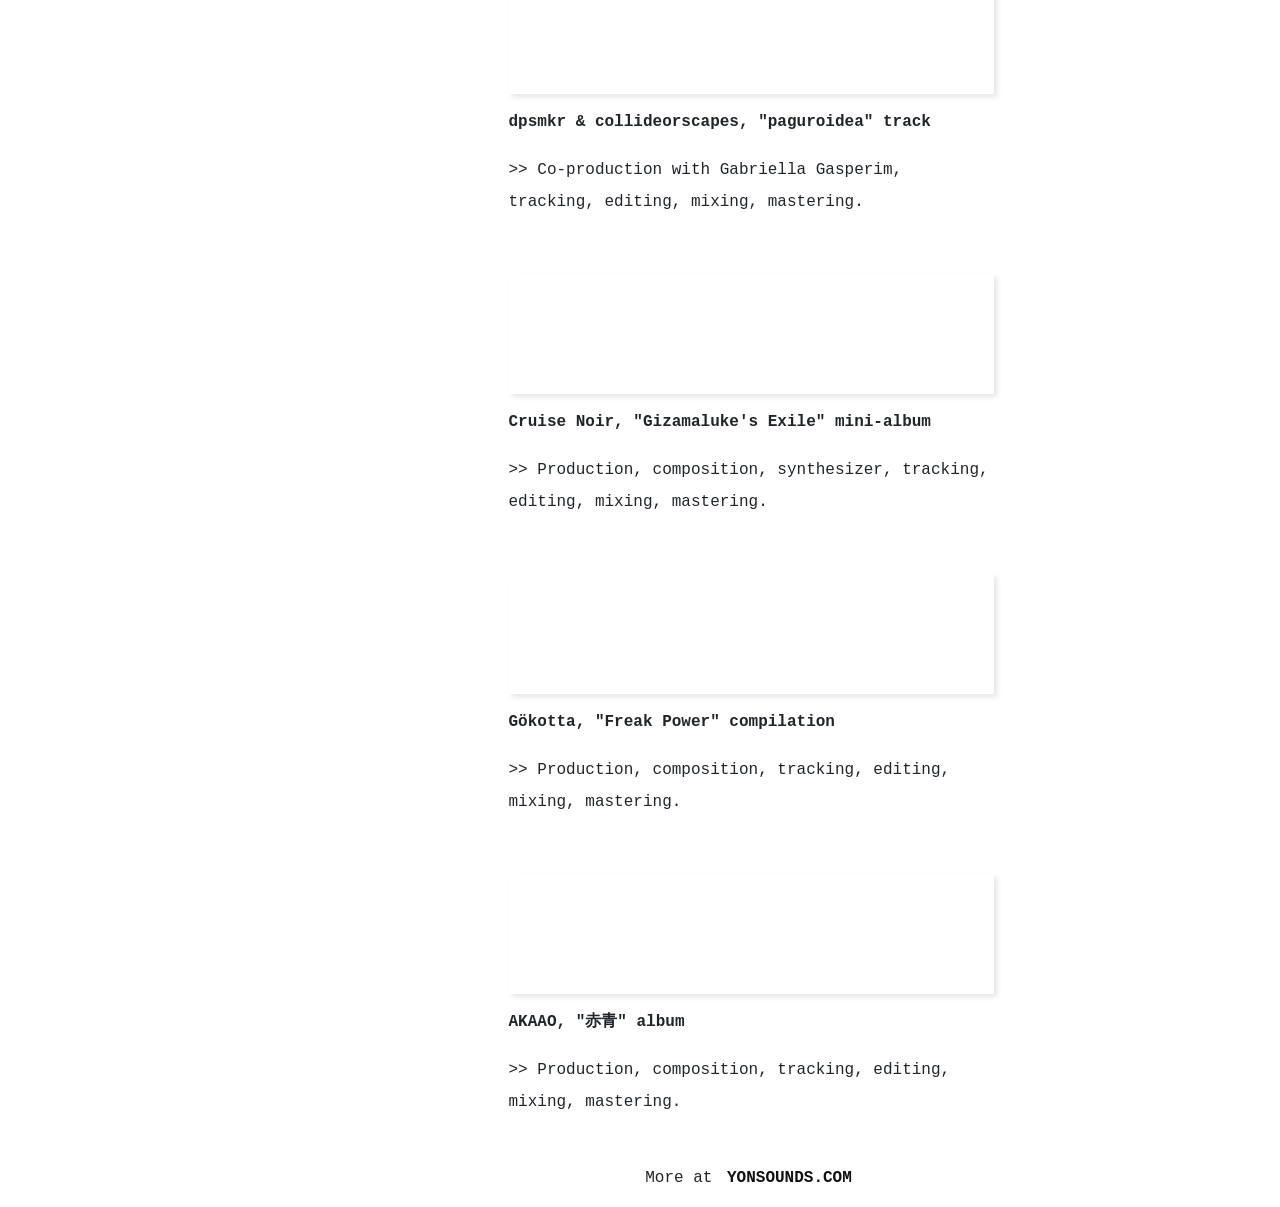
==== commit 63504a95: "Update index_en.html" ====
--- a/index_en.html
+++ b/index_en.html
@@ -67,6 +67,7 @@
       <p>Selection of tracking, editing, mixing and mastering works.</p>
       <div class="boxy">
         <header>
+          <iframe style="border: 0; width: 100%; height: 120px;" src="https://bandcamp.com/EmbeddedPlayer/album=2912563220/size=large/bgcol=ffffff/linkcol=0687f5/tracklist=false/artwork=small/transparent=true/" seamless><a href="http://thecompleters.bandcamp.com/album/end-b-w-parallel-lines">End b/w Parallel Lines by The Completers</a></iframe>
           <p>
             The Completers, "End b/w Parallel Lines" single
           </p>
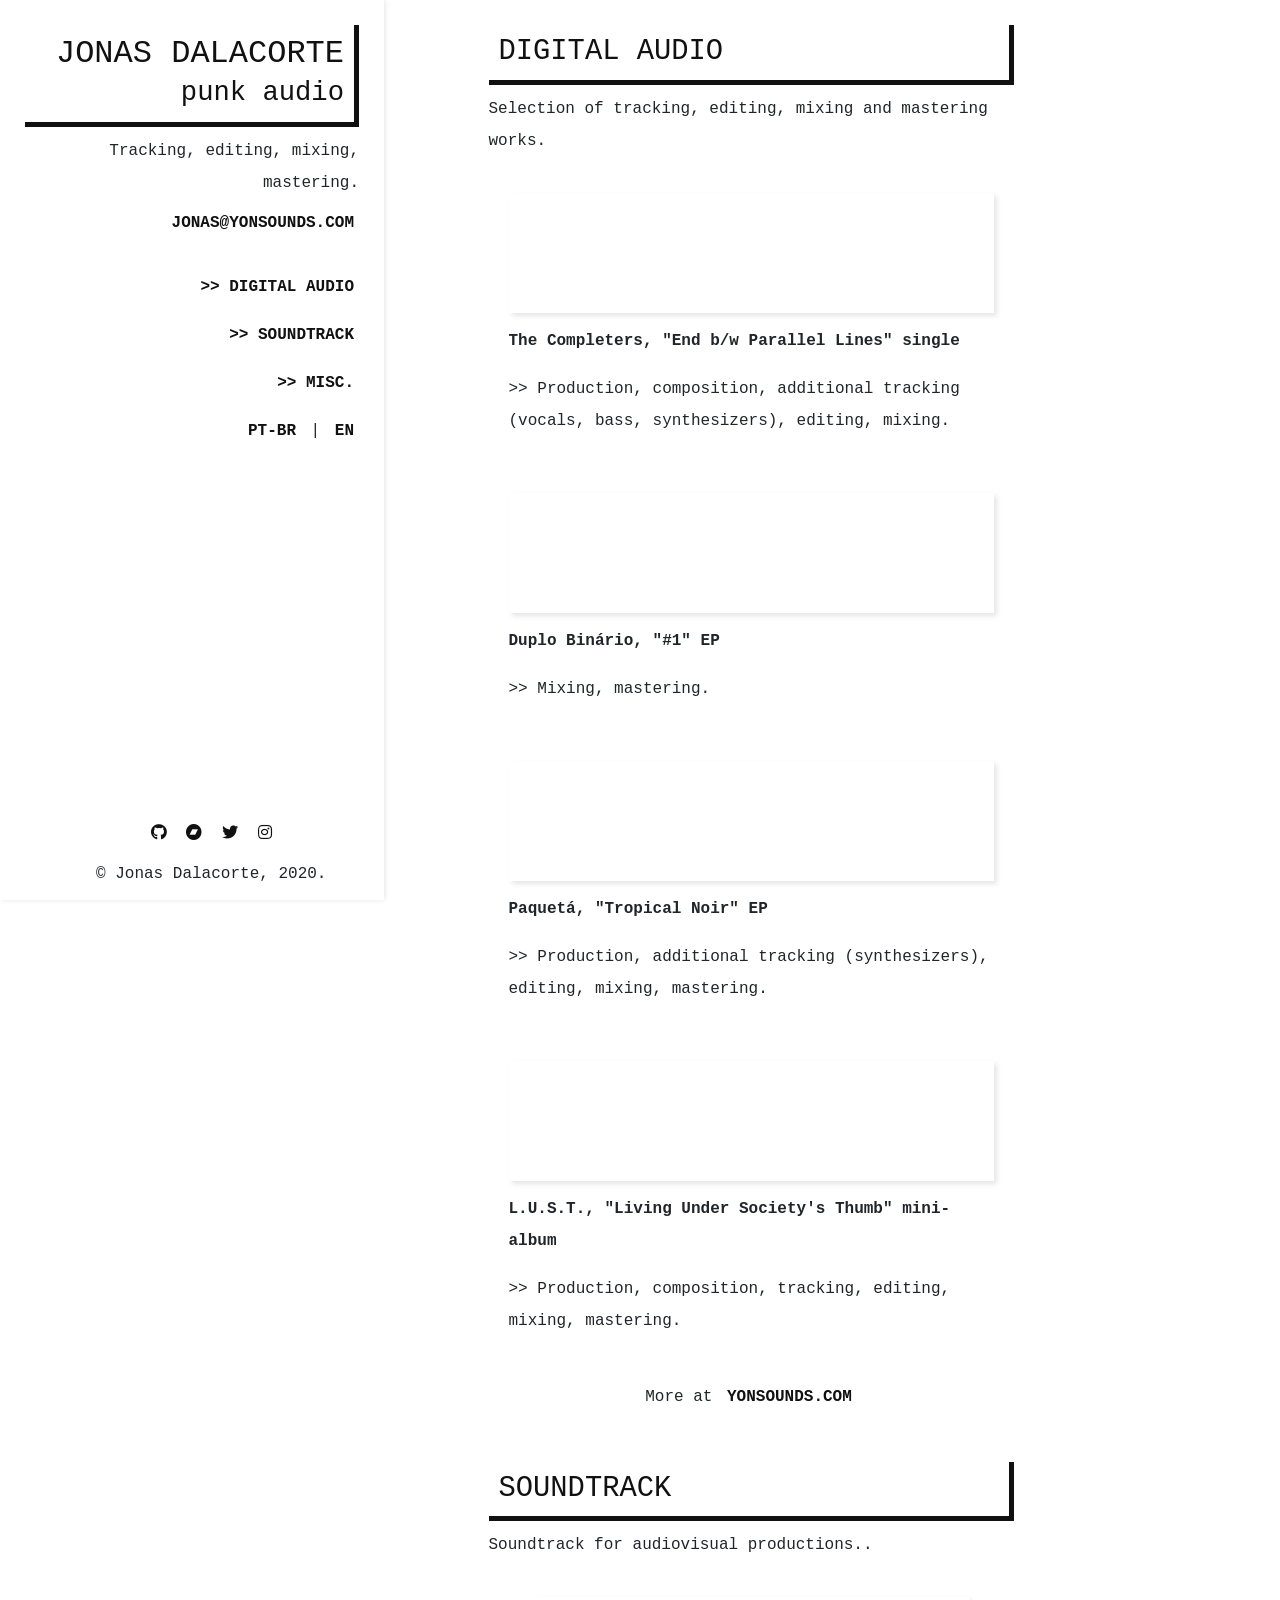
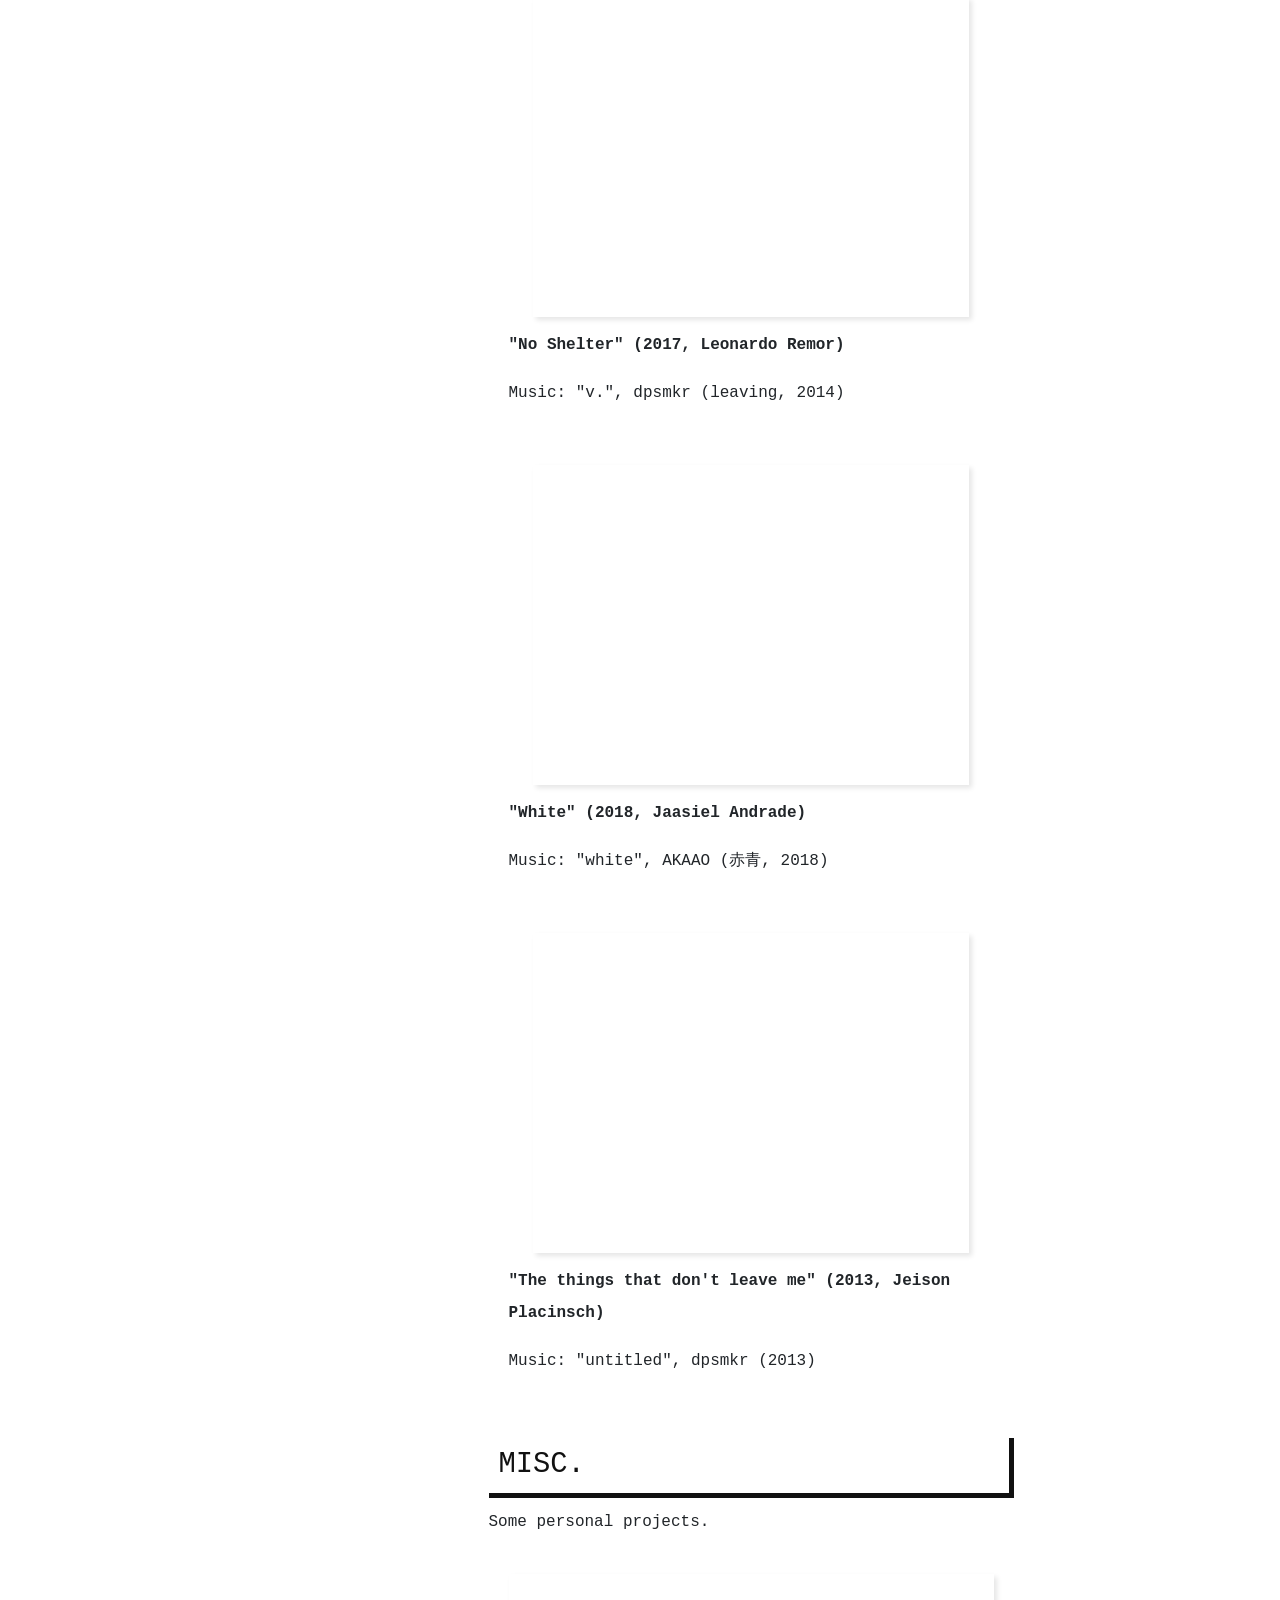
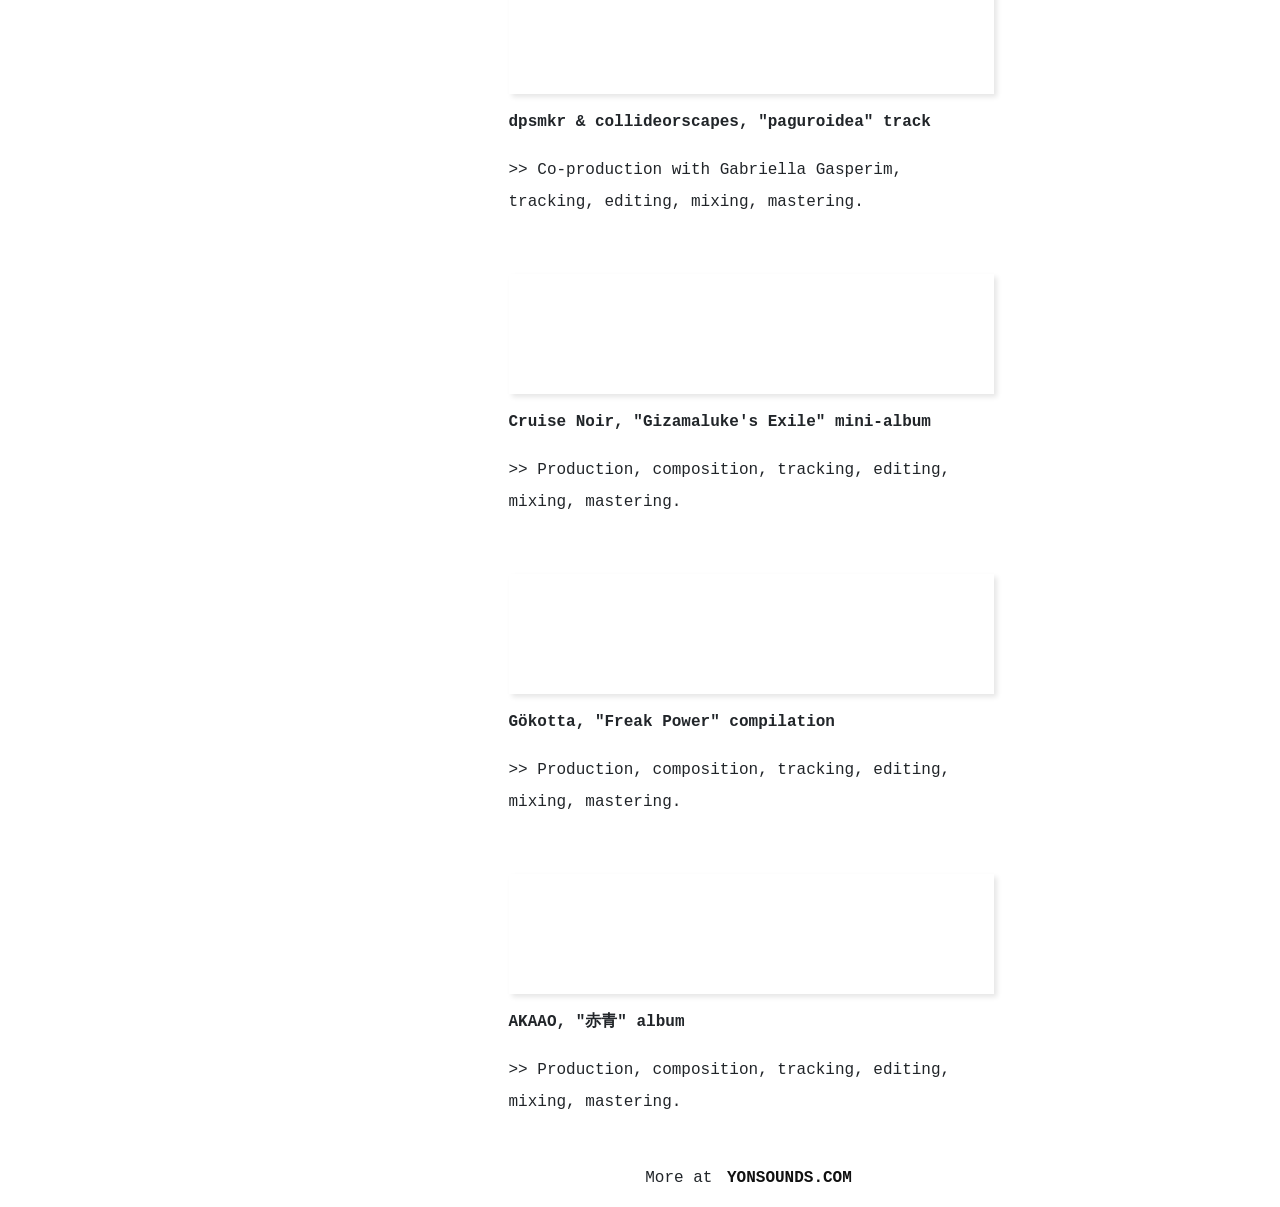
==== commit 9fc3cf57: "Update index_en.html" ====
--- a/index_en.html
+++ b/index_en.html
@@ -67,13 +67,13 @@
       <p>Selection of tracking, editing, mixing and mastering works.</p>
       <div class="boxy">
         <header>
-          <iframe style="border: 0; width: 100%; height: 120px;" src="https://bandcamp.com/EmbeddedPlayer/album=2912563220/size=large/bgcol=ffffff/linkcol=0687f5/tracklist=false/artwork=small/transparent=true/" seamless><a href="http://thecompleters.bandcamp.com/album/end-b-w-parallel-lines">End b/w Parallel Lines by The Completers</a></iframe>
+          <iframe style="border: 0; width: 100%; height: 120px;" src="https://bandcamp.com/EmbeddedPlayer/album=2912563220/size=large/bgcol=ffffff/linkcol=111/tracklist=false/artwork=small/transparent=true/" seamless><a href="http://thecompleters.bandcamp.com/album/end-b-w-parallel-lines">End b/w Parallel Lines by The Completers</a></iframe>
           <p>
             The Completers, "End b/w Parallel Lines" single
           </p>
         </header>
         <p>
-          >> Production, composition, tracking, editing, mixing.
+          >> Production, composition, additional tracking (vocals, bass, synthesizers), editing, mixing.
         </p>
       </div>
       <div class="boxy">
@@ -97,7 +97,7 @@
           </p>
         </header>
         <p>
-          >> Production, tracking, editing, mixing, mastering.
+          >> Production, additional tracking (synthesizers), editing, mixing, mastering.
         </p>
       </div>
       <div class="boxy">
@@ -180,7 +180,7 @@
           </p>
         </header>
         <p>
-          >> Production, composition, synthesizer, tracking, editing, mixing, mastering.
+          >> Production, composition, tracking, editing, mixing, mastering.
         </p>
       </div>
       <div class="boxy">
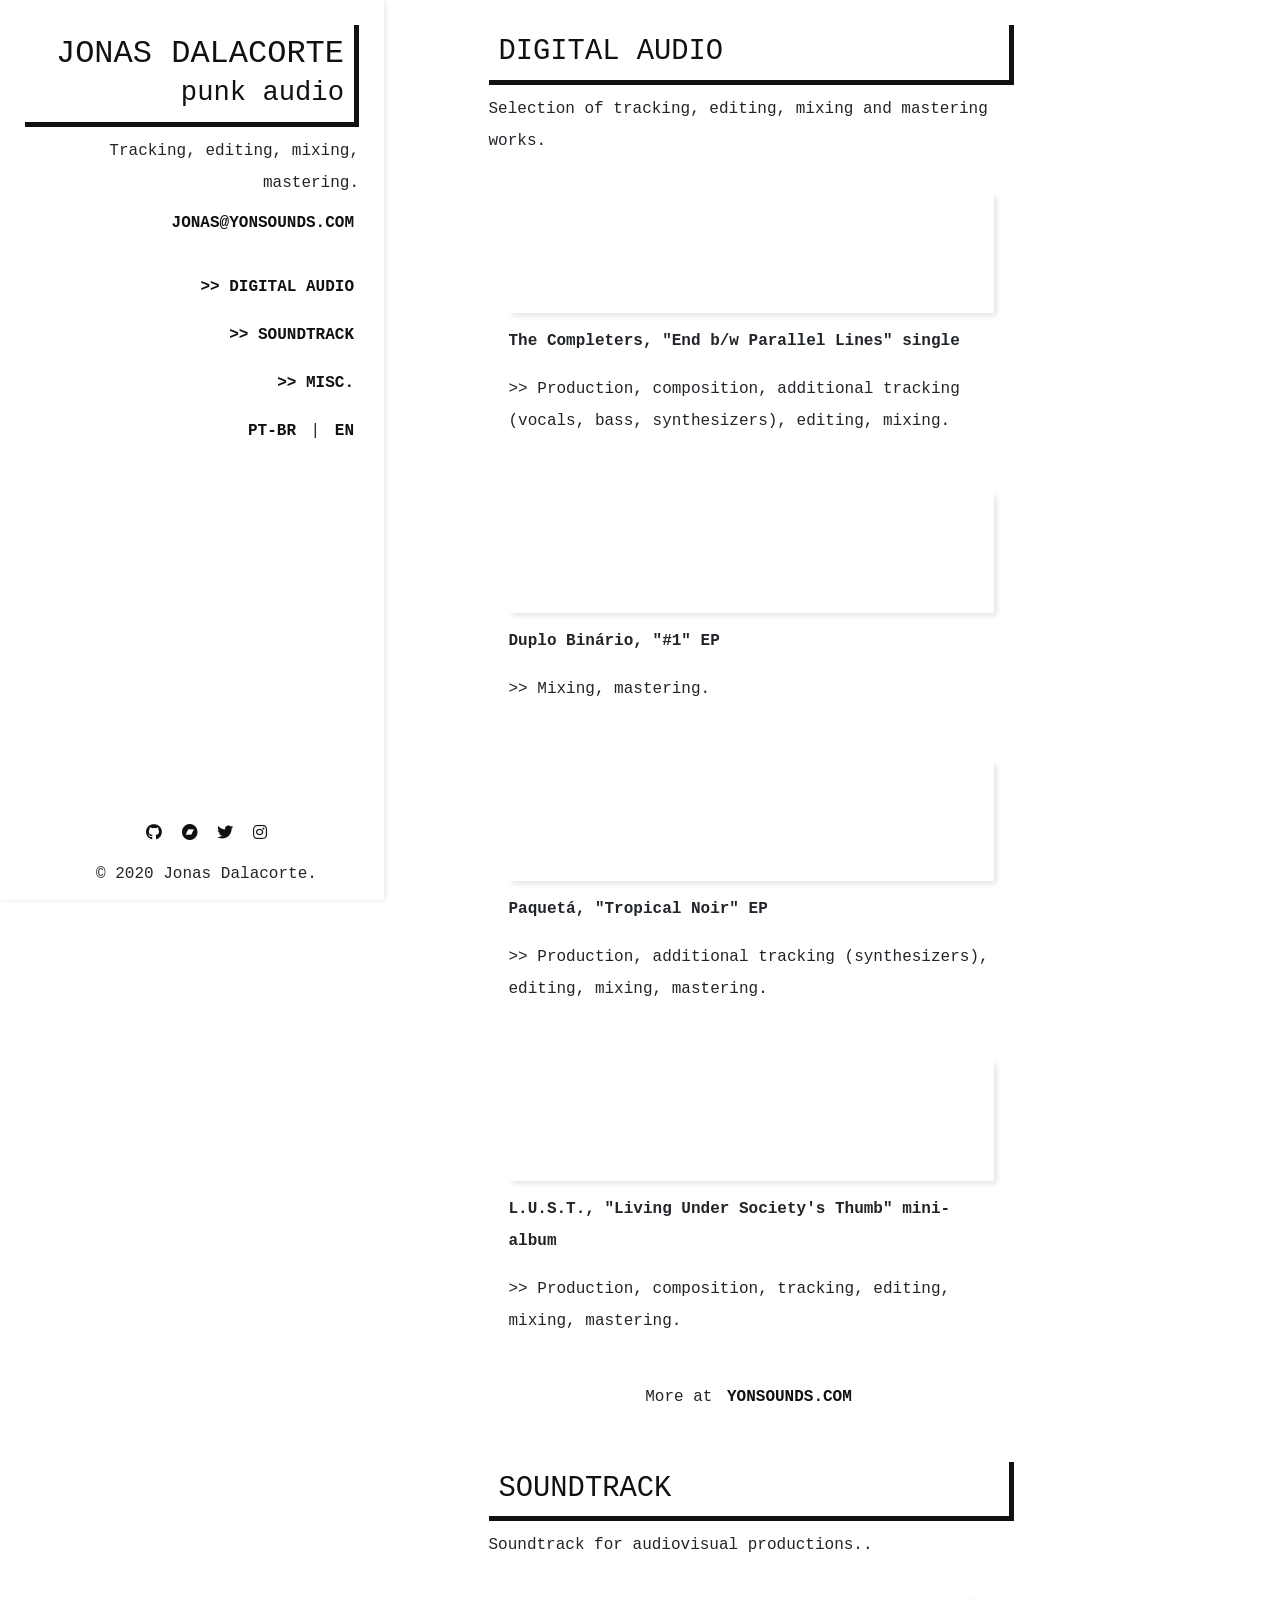
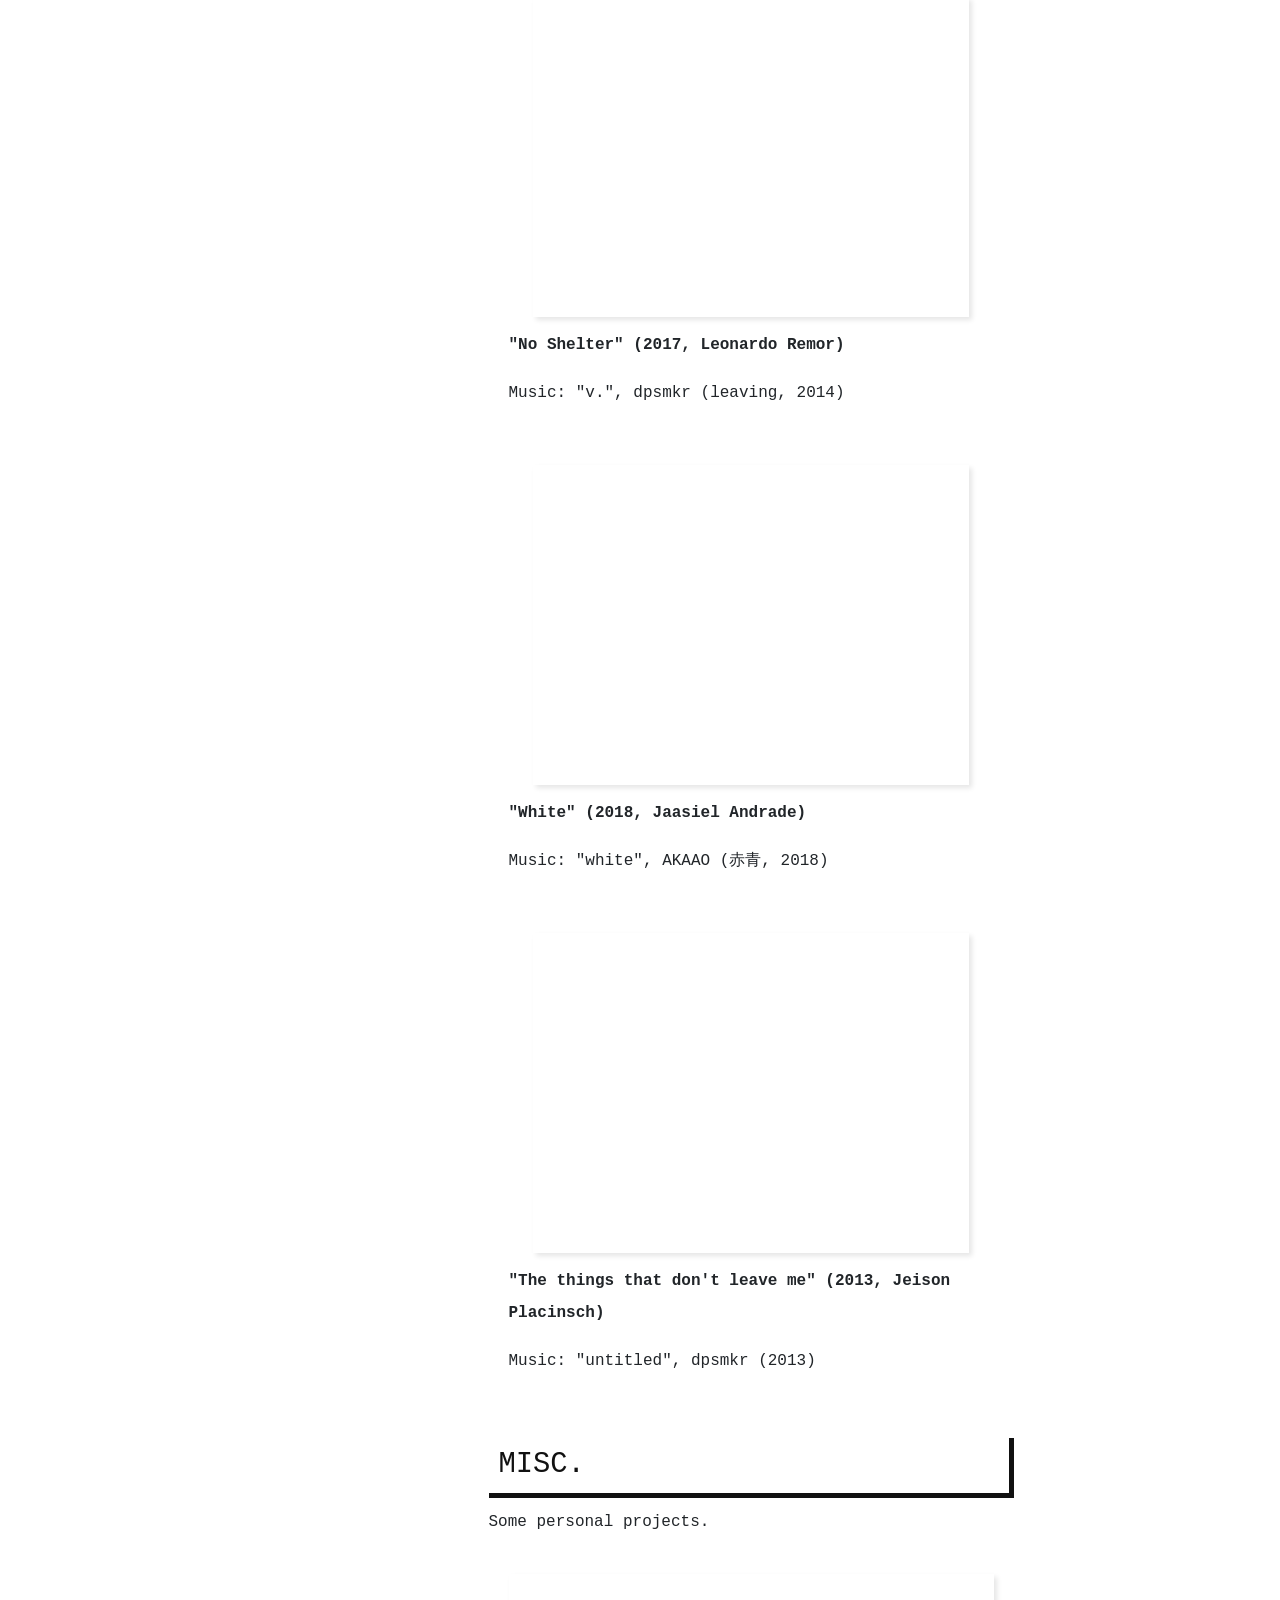
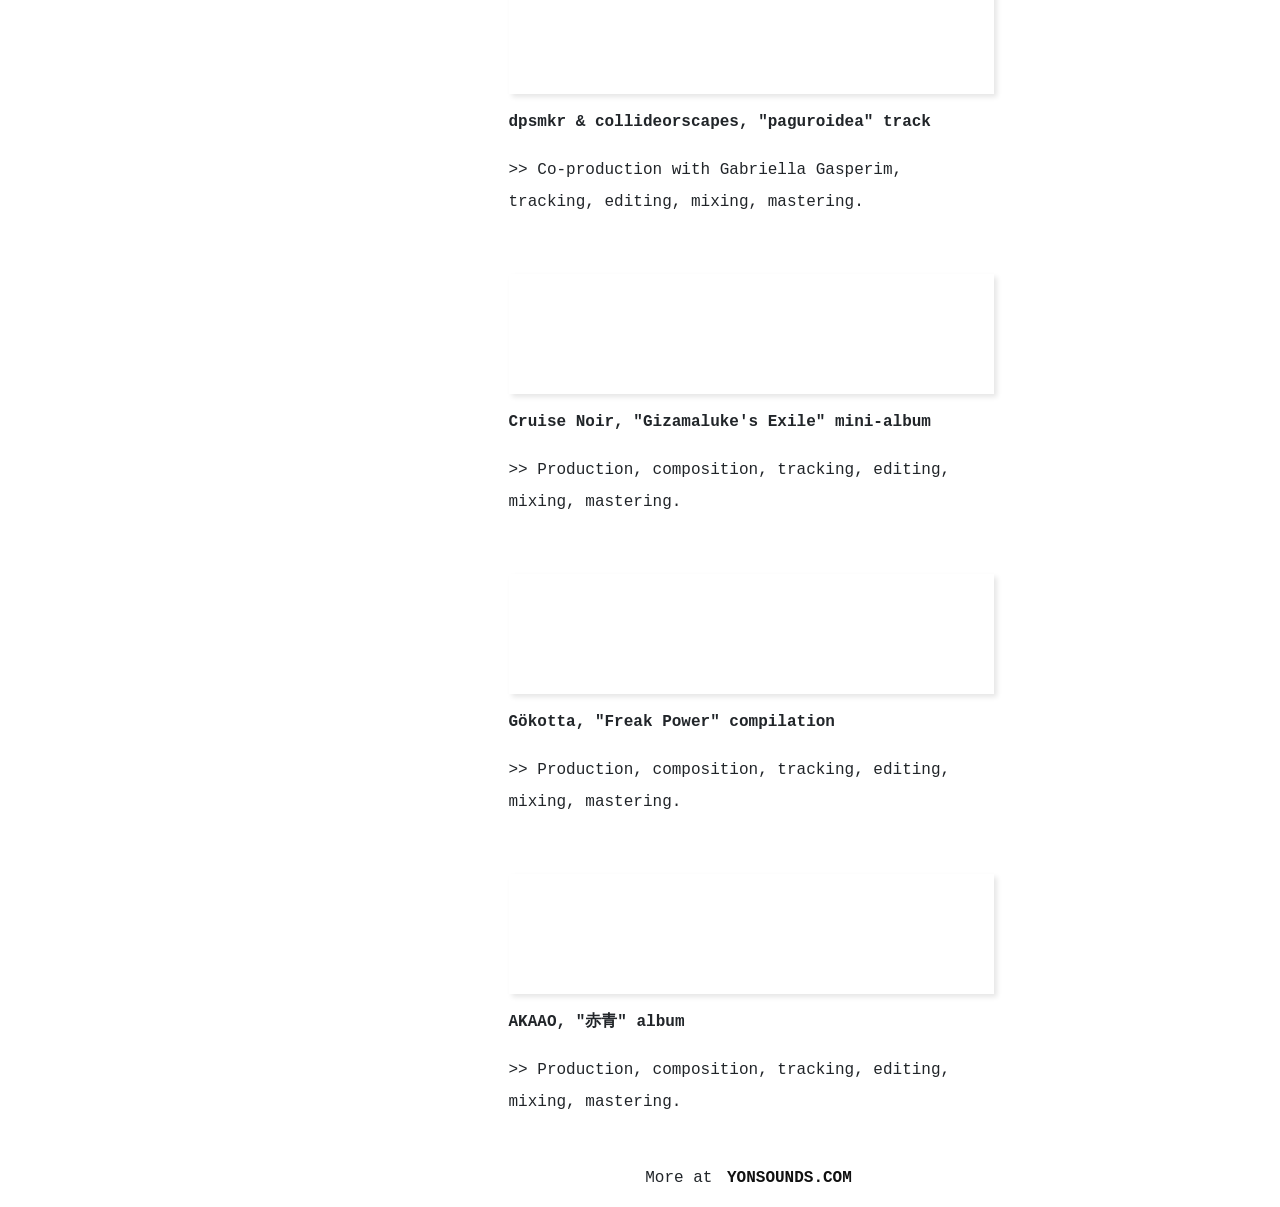
==== commit ea70e4db: "Update index_en.html" ====
--- a/index_en.html
+++ b/index_en.html
@@ -50,7 +50,7 @@
 
             <a href="https://instagram.com/dpsmkr" target="_blank"><i class="fab fa-instagram"></i></a>
             <br />
-            &copy; Jonas Dalacorte, 2020.</span>
+            &copy; 2020 Jonas Dalacorte.</span>
         </p>
 
         <ul class="nav-bar">
